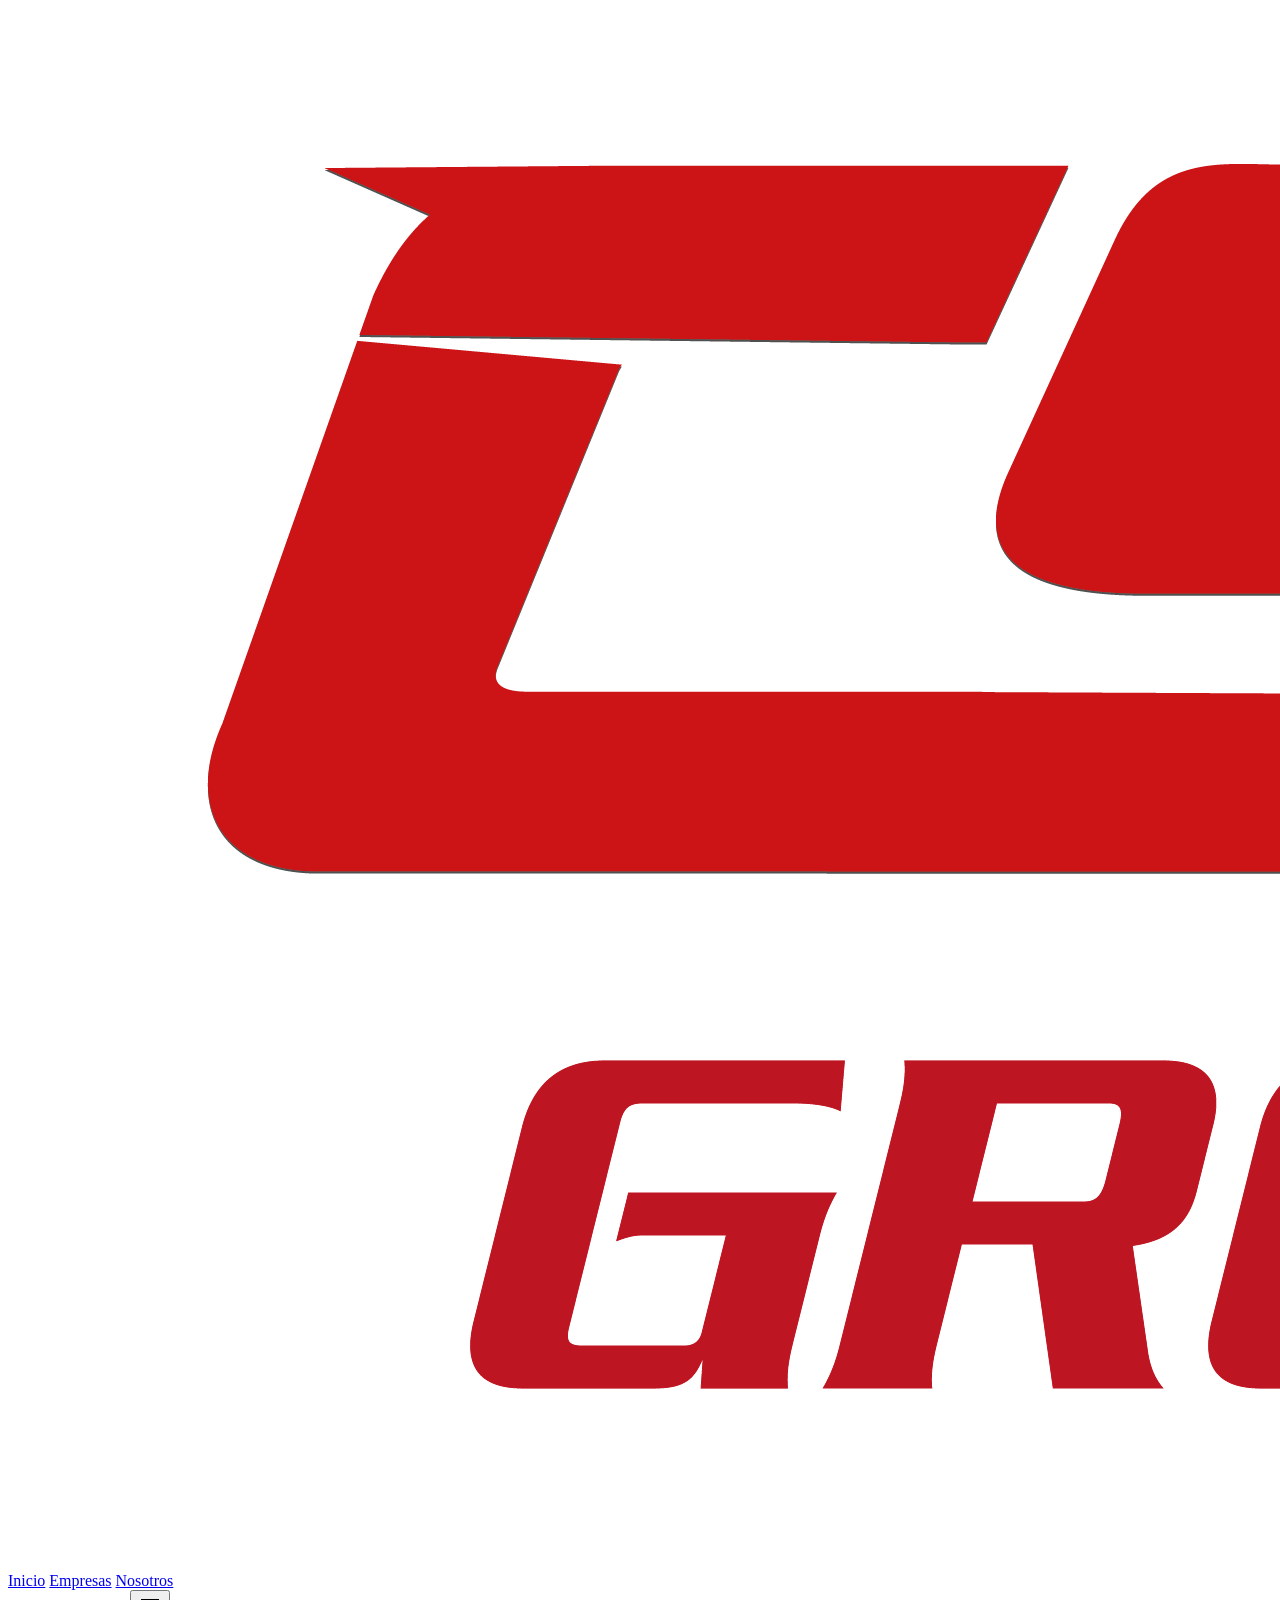
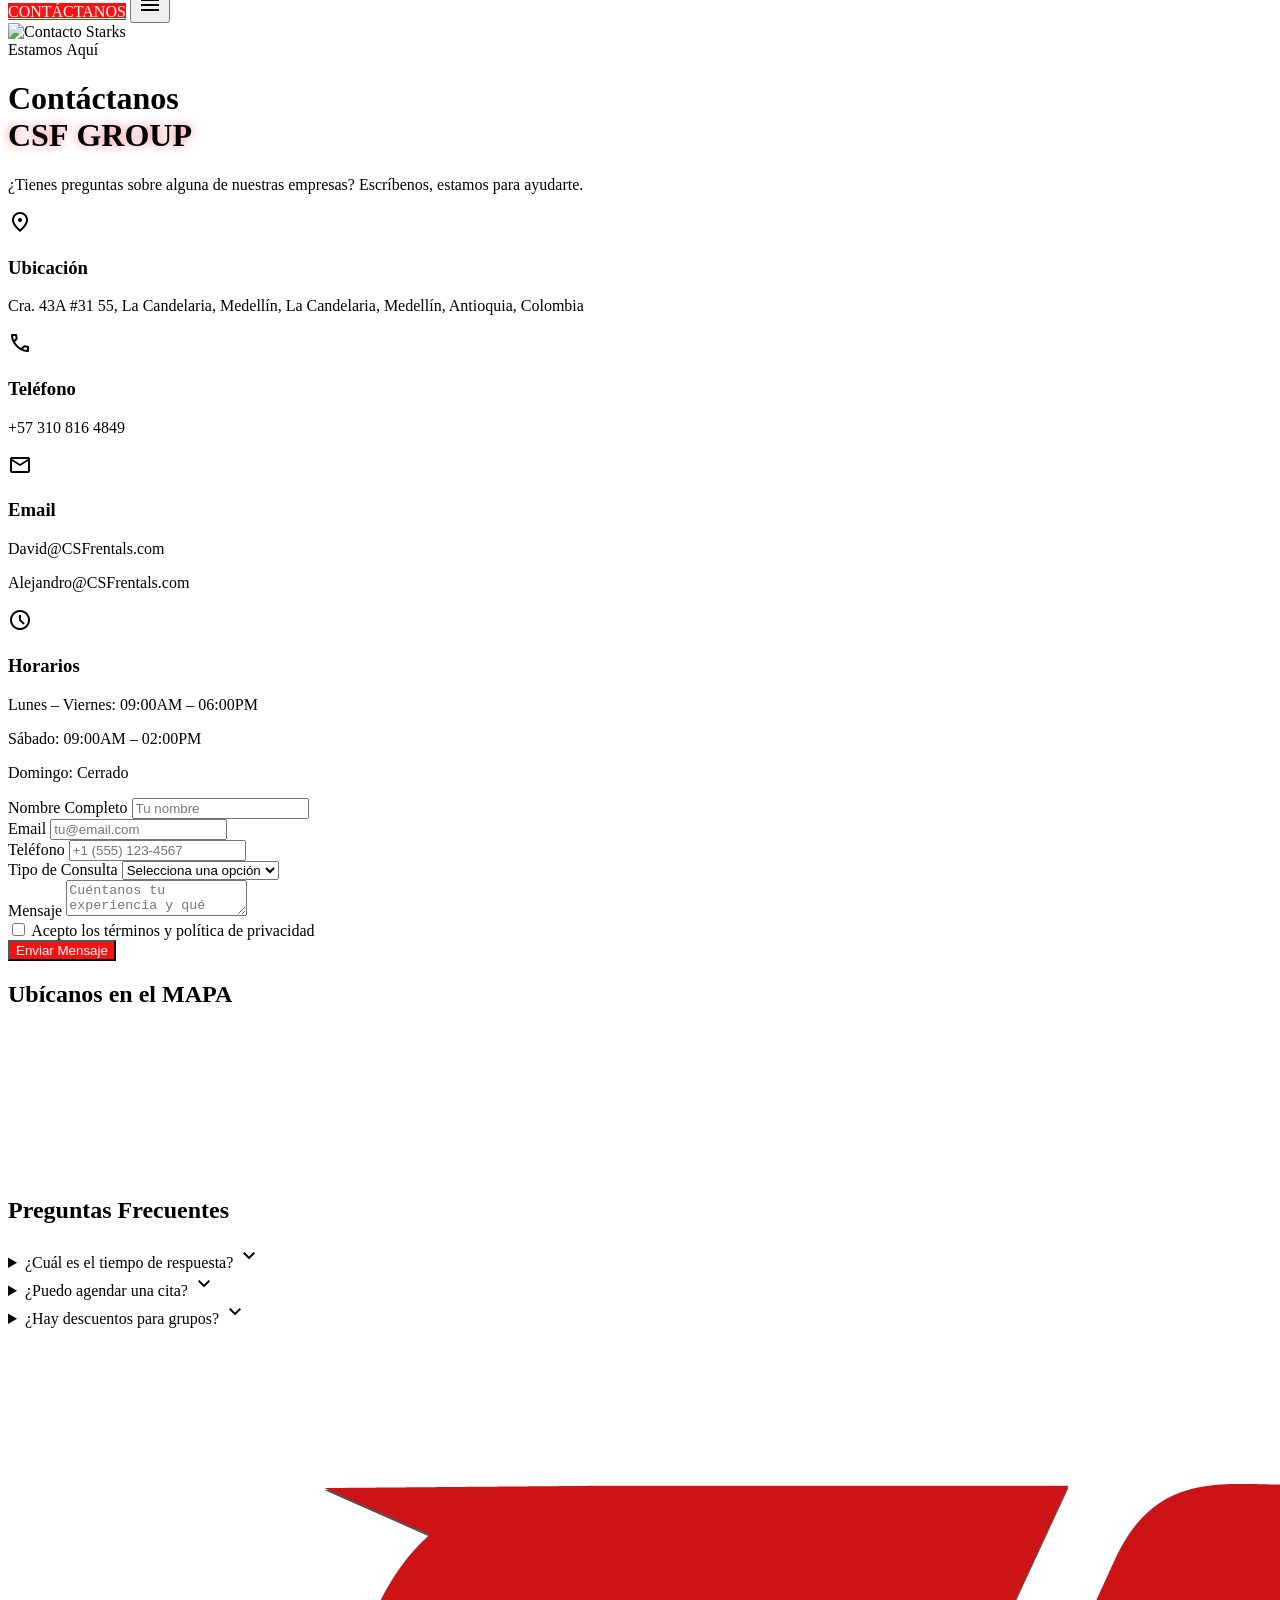
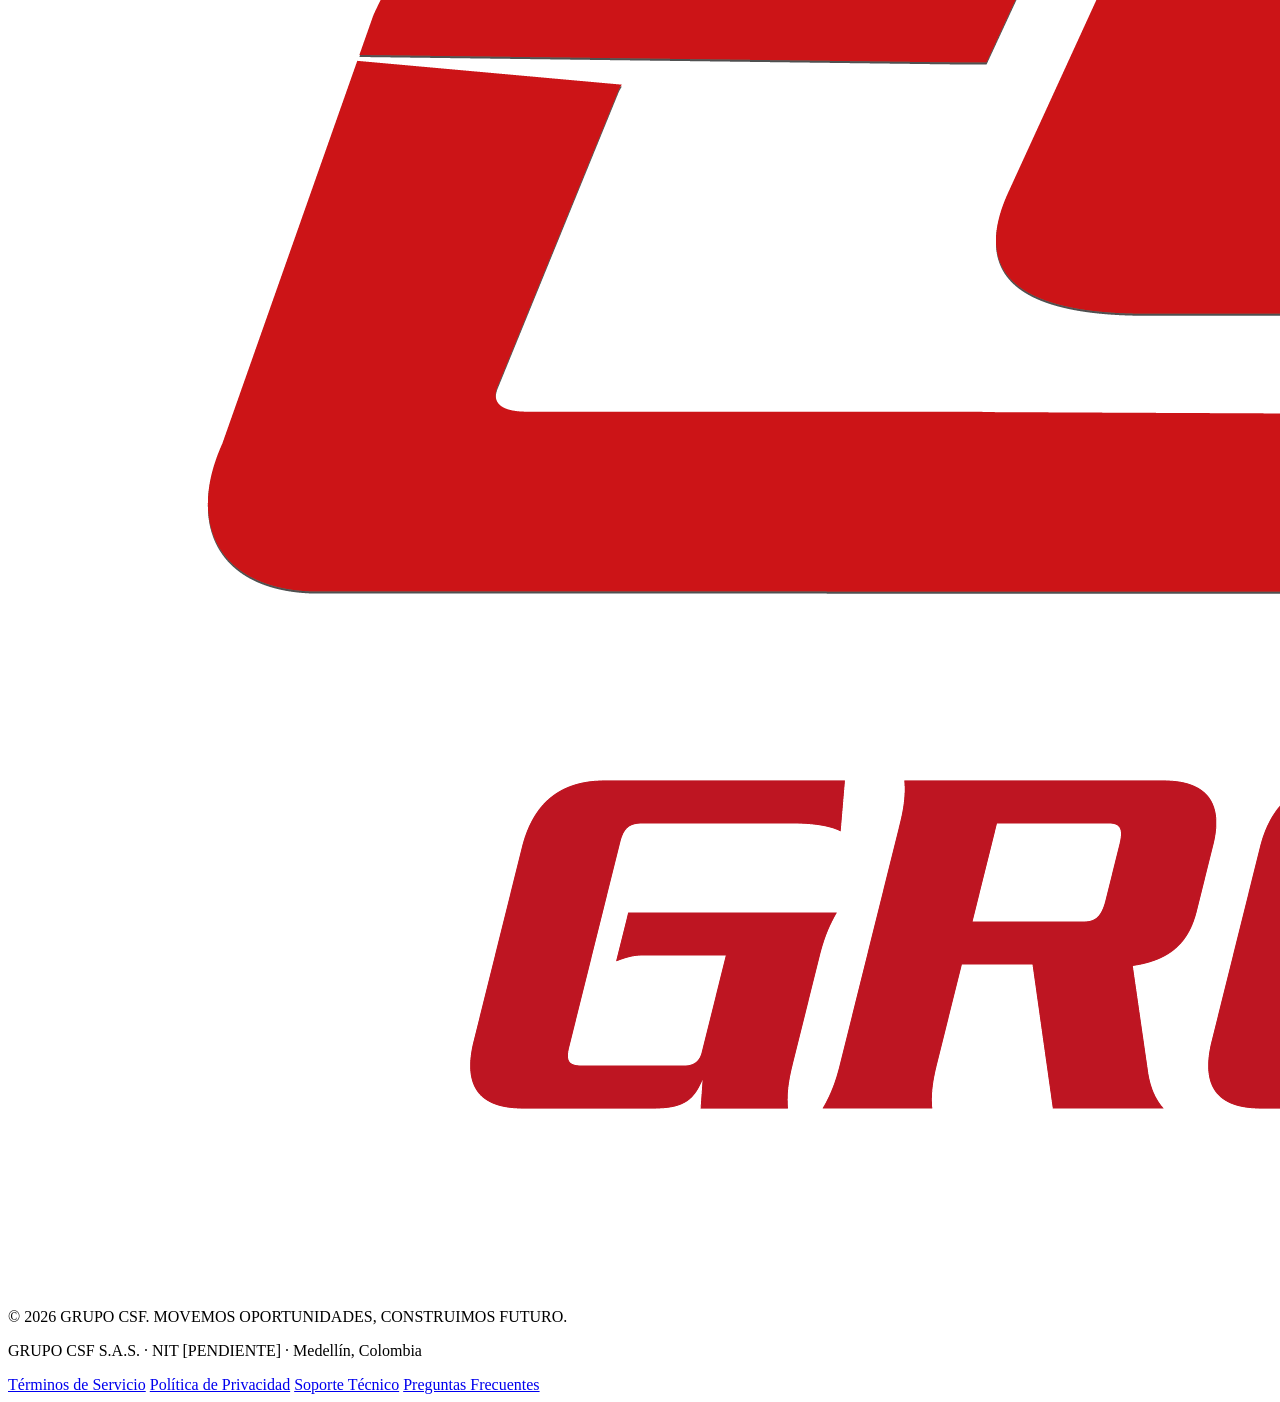
==== contacto.html @ f094c1c6 "Rename code.html to index.html for Vercel deployment Vercel requires index.html as the entry point; " ====
<!DOCTYPE html>

<html class="dark" lang="es"><head>
<meta charset="utf-8"/>
<meta content="width=device-width, initial-scale=1.0" name="viewport"/>
<title>Starks | Contacto - Renta de Motocicletas de Alto Rendimiento</title>
<script src="https://cdn.tailwindcss.com?plugins=forms,container-queries"></script>
<link href="https://fonts.googleapis.com" rel="preconnect"/>
<link crossorigin="" href="https://fonts.gstatic.com" rel="preconnect"/>
<link href="https://fonts.googleapis.com/css2?family=Hanken+Grotesk:wght@400;500;700&amp;family=JetBrains+Mono:wght@500&amp;family=Montserrat:ital,wght@0,700;0,800;0,900;1,900&amp;display=swap" rel="stylesheet"/>
<link href="https://fonts.googleapis.com/css2?family=Material+Symbols+Outlined:wght,FILL@100..700,0..1&amp;display=swap" rel="stylesheet"/>
<link href="https://fonts.googleapis.com/css2?family=Material+Symbols+Outlined:wght,FILL@100..700,0..1&amp;display=swap" rel="stylesheet"/>
<link href="./styles/global.css" rel="stylesheet"/>
<style>
        .material-symbols-outlined {
            font-variation-settings: 'FILL' 0, 'wght' 400, 'GRAD' 0, 'opsz' 24;
        }
        .text-glow {
            text-shadow: 0 0 10px rgba(246, 18, 18, 0.5);
        }
        .blur-text .blur-word {
            display: inline-block;
            filter: blur(10px);
            opacity: 0;
            transform: translateY(-40px);
            transition: filter 0.6s cubic-bezier(.22,.68,0,1), opacity 0.6s cubic-bezier(.22,.68,0,1), transform 0.6s cubic-bezier(.22,.68,0,1);
        }
        .blur-text--bottom .blur-word {
            transform: translateY(40px);
        }
        .blur-text.in-view .blur-word {
            filter: blur(0);
            opacity: 1;
            transform: translateY(0);
        }
    </style>
<script id="tailwind-config">
        tailwind.config = {
            darkMode: "class",
            theme: {
                extend: {
                    "colors": {
                        "error": "#ffb4ab",
                        "surface-container": "#201f1f",
                        "on-secondary-fixed": "#1b1b1e",
                        "surface-container-lowest": "#0e0e0e",
                        "tertiary-fixed-dim": "#50d7f3",
                        "secondary-fixed-dim": "#c8c6c9",
                        "surface": "#131313",
                        "secondary-container": "#47464a",
                        "on-error-container": "#ffdad6",
                        "surface-variant": "#353534",
                        "text-low-emphasis": "#EDEDED",
                        "primary-fixed-dim": "#F61212",
                        "surface-container-high": "#2a2a2a",
                        "inverse-surface": "#e5e2e1",
                        "background": "#131313",
                        "error-container": "#93000a",
                        "secondary-fixed": "#e4e1e5",
                        "surface-container-highest": "#353534",
                        "on-tertiary-fixed-variant": "#004e5b",
                        "on-primary-fixed": "#001f27",
                        "on-secondary": "#303033",
                        "on-secondary-container": "#b6b4b8",
                        "secondary": "#c8c6c9",
                        "surface-tint": "#F61212",
                        "primary-container": "#00b4d8",
                        "on-primary-container": "#00414f",
                        "on-surface-variant": "#bcc9ce",
                        "on-secondary-fixed-variant": "#47464a",
                        "on-tertiary": "#00363f",
                        "outline-variant": "#3d494d",
                        "surface-card": "#1C1C1C",
                        "text-high-emphasis": "#FFFFFF",
                        "on-primary": "#003642",
                        "primary-fixed": "#b3ebff",
                        "on-tertiary-fixed": "#001f26",
                        "on-background": "#e5e2e1",
                        "outline": "#869398",
                        "surface-container-low": "#1c1b1b",
                        "surface-bright": "#3a3939",
                        "tertiary": "#50d7f3",
                        "tertiary-container": "#12b5d0",
                        "on-surface": "#e5e2e1",
                        "inverse-primary": "#00677d",
                        "on-tertiary-container": "#00414d",
                        "on-error": "#690005",
                        "inverse-on-surface": "#313030",
                        "primary": "#F61212",
                        "on-primary-fixed-variant": "#004e5f",
                        "surface-dim": "#131313",
                        "tertiary-fixed": "#a8edff"
                    },
                    "borderRadius": {
                        "DEFAULT": "0.25rem",
                        "lg": "0.5rem",
                        "xl": "0.75rem",
                        "full": "9999px"
                    },
                    "spacing": {
                        "section-gap": "8rem",
                        "mobile-margin": "1.25rem",
                        "content-stack": "1rem",
                        "grid-margin": "4rem",
                        "grid-gutter": "1.5rem"
                    },
                    "fontFamily": {
                        "display-xl-mobile": ["Montserrat"],
                        "label-technical": ["JetBrains Mono"],
                        "display-xl": ["Montserrat"],
                        "headline-md": ["Montserrat"],
                        "headline-lg": ["Montserrat"],
                        "body-lg": ["Hanken Grotesk"],
                        "body-md": ["Hanken Grotesk"],
                        "cta-text": ["Montserrat"],
                        "headline-lg-mobile": ["Montserrat"]
                    },
                    "fontSize": {
                        "display-xl-mobile": ["48px", { "lineHeight": "52px", "letterSpacing": "-0.02em", "fontWeight": "900" }],
                        "label-technical": ["14px", { "lineHeight": "20px", "letterSpacing": "0.05em", "fontWeight": "500" }],
                        "display-xl": ["84px", { "lineHeight": "90px", "letterSpacing": "-0.04em", "fontWeight": "900" }],
                        "headline-md": ["32px", { "lineHeight": "40px", "fontWeight": "700" }],
                        "headline-lg": ["48px", { "lineHeight": "56px", "letterSpacing": "-0.02em", "fontWeight": "800" }],
                        "body-lg": ["18px", { "lineHeight": "28px", "fontWeight": "400" }],
                        "body-md": ["16px", { "lineHeight": "24px", "fontWeight": "400" }],
                        "cta-text": ["16px", { "lineHeight": "20px", "fontWeight": "700" }],
                        "headline-lg-mobile": ["32px", { "lineHeight": "38px", "fontWeight": "800" }]
                    }
                }
            }
        }
    </script>
</head>
<body class="bg-background text-on-surface font-body-md antialiased overflow-x-hidden selection:bg-primary selection:text-on-primary">
<script src="./components/header.js"></script>
<script defer="" src="./components/blur-text.js"></script>
<!-- TopNavBar -->
<nav class="bg-surface-container/80 backdrop-blur-xl dark:bg-surface-container/80 docked full-width top-0 sticky z-50 border-b border-white/10 flat no shadows flex justify-between items-center px-grid-margin w-full h-20 transition-all duration-300">
<div class="flex items-center gap-8">
<a class="flex items-center hover:scale-95 transition-transform duration-300" href="./index.html"><img alt="Grupo CSF" class="h-10 w-auto object-contain" src="./img/csfgrouplogo.png"/></a>
<div class="hidden md:flex gap-8 items-center ml-8">
<a class="text-on-surface-variant font-medium font-label-technical text-label-technical uppercase tracking-widest hover:text-primary transition-colors duration-300" href="./index.html#inicio">Inicio</a>
<a class="text-on-surface-variant font-medium font-label-technical text-label-technical uppercase tracking-widest hover:text-primary transition-colors duration-300" href="./index.html#flota">Flota</a>
<a class="text-on-surface-variant font-medium font-label-technical text-label-technical uppercase tracking-widest hover:text-primary transition-colors duration-300" href="./nosotros.html">Nosotros</a>
<a class="text-primary border-b-2 border-primary font-bold font-label-technical text-label-technical uppercase tracking-widest hover:text-primary transition-colors duration-300" href="#contacto">Contacto</a>
</div>
</div>
<div class="flex items-center gap-6">
<div class="hidden lg:flex gap-4">
<button class="text-on-surface-variant hover:text-primary transition-colors duration-300"><span class="material-symbols-outlined" data-icon="search">search</span></button>
<button class="text-on-surface-variant hover:text-primary transition-colors duration-300"><span class="material-symbols-outlined" data-icon="person">person</span></button>
</div>
<a class="hidden md:inline-flex bg-primary text-on-primary px-8 py-3 font-cta-text text-cta-text uppercase tracking-widest  transition-colors duration-300 hover:shadow-[0_0_15px_rgba(246,18,18,0.4)]" href="#contacto">RESERVAR AHORA</a>
<button class="md:hidden text-on-surface hover:text-primary"><span class="material-symbols-outlined">menu</span></button>
</div>
</nav>

<!-- Hero Section -->
<header class="relative min-h-[60vh] flex items-center justify-center overflow-hidden" id="contacto">
<div class="absolute inset-0 z-0">
<img alt="Contacto Starks" class="w-full h-full object-cover object-center opacity-50" src="https://lh3.googleusercontent.com/aida-public/[base64]"/>
<div class="absolute inset-0 bg-gradient-to-t from-background via-background/80 to-transparent"></div>
<div class="absolute inset-0 bg-gradient-to-r from-background via-transparent to-transparent"></div>
</div>
<div class="relative z-10 w-full max-w-7xl px-mobile-margin md:px-grid-margin text-center mt-20">
<div class="flex flex-col items-center w-fit mx-auto">
<span class="font-label-technical text-label-technical text-primary uppercase blur-text"><span class="blur-word">Estamos</span> <span class="blur-word">Aquí</span></span>
<span class="w-1/2 h-px bg-primary my-3"></span>
<h1 class="font-display-xl-mobile text-display-xl-mobile md:font-display-xl md:text-display-xl text-text-high-emphasis uppercase italic leading-none blur-text"><span class="blur-word">Contáctanos</span><br/><span class="text-primary text-glow"><span class="blur-word">CSF</span> <span class="blur-word">GROUP</span></span></h1>
</div>
<p class="font-body-lg text-body-lg text-text-low-emphasis max-w-2xl mt-8 mx-auto blur-text blur-text--bottom"><span class="blur-word">¿Tienes</span> <span class="blur-word">preguntas</span> <span class="blur-word">sobre</span> <span class="blur-word">alguna</span> <span class="blur-word">de</span> <span class="blur-word">nuestras</span> <span class="blur-word">empresas?</span> <span class="blur-word">Escríbenos,</span> <span class="blur-word">estamos</span> <span class="blur-word">para</span> <span class="blur-word">ayudarte.</span></p>
</div>
</header>

<!-- Contact Form Section -->
<section class="py-section-gap px-mobile-margin md:px-grid-margin max-w-7xl mx-auto">
<div class="grid grid-cols-1 md:grid-cols-3 gap-12">
<!-- Contact Info -->
<div class="md:col-span-1 space-y-8">
<div class="bg-surface-container p-8 border-l-4 border-primary">
<div class="flex items-center gap-4 mb-4">
<span class="material-symbols-outlined text-primary text-3xl">location_on</span>
<div>
<h3 class="font-headline-md text-headline-md text-text-high-emphasis">Ubicación</h3>
<p class="font-body-md text-body-md text-text-low-emphasis">Cra. 43A #31 55, La Candelaria, Medellín, La Candelaria, Medellín, Antioquia, Colombia</p>
</div>
</div>
</div>
<div class="bg-surface-container p-8 border-l-4 border-primary">
<div class="flex items-center gap-4 mb-4">
<span class="material-symbols-outlined text-primary text-3xl">phone</span>
<div>
<h3 class="font-headline-md text-headline-md text-text-high-emphasis">Teléfono</h3>
<p class="font-body-md text-body-md text-text-low-emphasis">+57 310 816 4849</p>
</div>
</div>
</div>
<div class="bg-surface-container p-8 border-l-4 border-primary">
<div class="flex items-center gap-4 mb-4">
<span class="material-symbols-outlined text-primary text-3xl">mail</span>
<div>
<h3 class="font-headline-md text-headline-md text-text-high-emphasis">Email</h3>
<p class="font-body-md text-body-md text-text-low-emphasis">David@CSFrentals.com</p>
<p class="font-body-md text-body-md text-text-low-emphasis">Alejandro@CSFrentals.com</p>
</div>
</div>
</div>
<div class="bg-surface-container p-8 border-l-4 border-primary">
<div class="flex items-center gap-4 mb-4">
<span class="material-symbols-outlined text-primary text-3xl">schedule</span>
<div>
<h3 class="font-headline-md text-headline-md text-text-high-emphasis">Horarios</h3>
<p class="font-body-md text-body-md text-text-low-emphasis">Lunes – Viernes: 09:00AM – 06:00PM</p>
<p class="font-body-md text-body-md text-text-low-emphasis">Sábado: 09:00AM – 02:00PM</p>
<p class="font-body-md text-body-md text-text-low-emphasis">Domingo: Cerrado</p>
</div>
</div>
</div>
</div>

<!-- Contact Form -->
<div class="md:col-span-2">
<form class="space-y-6 bg-surface-container p-8">
<div class="grid grid-cols-1 md:grid-cols-2 gap-6">
<div>
<label class="block font-body-md text-text-high-emphasis mb-2">Nombre Completo</label>
<input type="text" class="w-full bg-surface-container-low border border-outline-variant text-text-high-emphasis px-4 py-3 focus:outline-none focus:border-primary transition-colors" placeholder="Tu nombre"/>
</div>
<div>
<label class="block font-body-md text-text-high-emphasis mb-2">Email</label>
<input type="email" class="w-full bg-surface-container-low border border-outline-variant text-text-high-emphasis px-4 py-3 focus:outline-none focus:border-primary transition-colors" placeholder="tu@email.com"/>
</div>
</div>

<div class="grid grid-cols-1 md:grid-cols-2 gap-6">
<div>
<label class="block font-body-md text-text-high-emphasis mb-2">Teléfono</label>
<input type="tel" class="w-full bg-surface-container-low border border-outline-variant text-text-high-emphasis px-4 py-3 focus:outline-none focus:border-primary transition-colors" placeholder="+1 (555) 123-4567"/>
</div>
<div>
<label class="block font-body-md text-text-high-emphasis mb-2">Tipo de Consulta</label>
<select class="w-full bg-surface-container-low border border-outline-variant text-text-high-emphasis px-4 py-3 focus:outline-none focus:border-primary transition-colors">
<option value="">Selecciona una opción</option>
<option value="rental">Reservar una Moto</option>
<option value="info">Información General</option>
<option value="corporate">Eventos Corporativos</option>
<option value="other">Otro</option>
</select>
</div>
</div>

<div>
<label class="block font-body-md text-text-high-emphasis mb-2">Mensaje</label>
<textarea class="w-full bg-surface-container-low border border-outline-variant text-text-high-emphasis px-4 py-3 focus:outline-none focus:border-primary transition-colors h-32 resize-none" placeholder="Cuéntanos tu experiencia y qué necesitas..."></textarea>
</div>

<div class="flex items-center gap-3">
<input type="checkbox" id="terms" class="w-4 h-4 accent-primary"/>
<label for="terms" class="font-body-md text-text-low-emphasis">Acepto los términos y política de privacidad</label>
</div>

<button type="submit" class="w-full bg-primary text-on-primary px-10 py-5 font-cta-text text-cta-text uppercase tracking-widest  transition-all duration-300 hover:shadow-[0_0_20px_rgba(246,18,18,0.6)]">
Enviar Mensaje
</button>
</form>
</div>
</div>
</section>

<!-- Map Section -->
<section class="py-section-gap bg-surface-container-lowest px-mobile-margin md:px-grid-margin">
<div class="max-w-7xl mx-auto">
<h2 class="font-headline-lg-mobile md:font-headline-lg text-headline-lg-mobile md:text-headline-lg text-text-high-emphasis uppercase italic text-center mb-8">Ubícanos en el <span class="text-primary">MAPA</span></h2>
<div class="w-full h-96 bg-surface-container rounded-lg overflow-hidden border border-outline-variant">
<iframe
    src="https://www.google.com/maps/embed?pb=!1m18!1m12!1m3!1d234.89!2d-75.5702072!3d6.2317538!2m3!1f0!2f0!3f0!3m2!1i1024!2i768!4f13.1!3m3!1m2!1s0x8e4429e326bdf5d9%3A0xf6356aa8973fb61e!2sCSF%20Rentals%20S.A.S%20-%20Alquiler%20de%20motos%20en%20Medellin!5e0!3m2!1ses!2sco!4v1"
    width="100%"
    height="100%"
    style="border: none; filter: brightness(0.85) contrast(1.1) saturate(0.9); display: block;"
    allowfullscreen=""
    loading="lazy"
    referrerpolicy="no-referrer-when-downgrade">
</iframe>
</div>
</div>
</section>

<!-- FAQ Quick -->
<section class="py-section-gap px-mobile-margin md:px-grid-margin max-w-4xl mx-auto">
<h2 class="font-headline-lg-mobile md:font-headline-lg text-headline-lg-mobile md:text-headline-lg text-text-high-emphasis uppercase italic text-center mb-12">Preguntas <span class="text-primary">Frecuentes</span></h2>
<div class="space-y-4">
<details class="bg-surface-container p-6 group cursor-pointer border-l-2 border-transparent hover:border-primary transition-colors">
<summary class="font-cta-text text-cta-text text-text-high-emphasis flex justify-between items-center outline-none">
                ¿Cuál es el tiempo de respuesta?
                <span class="material-symbols-outlined text-primary group-open:rotate-180 transition-transform">expand_more</span>
</summary>
<p class="font-body-md text-body-md text-text-low-emphasis mt-4 pt-4 border-t border-white/10">Respondemos a todas las consultas dentro de 2 horas durante horario laboral.</p>
</details>
<details class="bg-surface-container p-6 group cursor-pointer border-l-2 border-transparent hover:border-primary transition-colors">
<summary class="font-cta-text text-cta-text text-text-high-emphasis flex justify-between items-center outline-none">
                ¿Puedo agendar una cita?
                <span class="material-symbols-outlined text-primary group-open:rotate-180 transition-transform">expand_more</span>
</summary>
<p class="font-body-md text-body-md text-text-low-emphasis mt-4 pt-4 border-t border-white/10">Sí, puedes agendar una cita directamente desde el formulario o llamándonos.</p>
</details>
<details class="bg-surface-container p-6 group cursor-pointer border-l-2 border-transparent hover:border-primary transition-colors">
<summary class="font-cta-text text-cta-text text-text-high-emphasis flex justify-between items-center outline-none">
                ¿Hay descuentos para grupos?
                <span class="material-symbols-outlined text-primary group-open:rotate-180 transition-transform">expand_more</span>
</summary>
<p class="font-body-md text-body-md text-text-low-emphasis mt-4 pt-4 border-t border-white/10">Sí, tenemos tarifas especiales para eventos corporativos y grupos de 5 o más personas.</p>
</details>
</div>
</section>

<!-- Footer -->
<footer class="bg-surface-container-lowest dark:bg-surface-container-lowest full-width bottom-0 bg-surface-container-high border-t border-white/5 flat no shadows flex flex-col md:flex-row justify-between items-center py-12 px-grid-margin gap-content-stack w-full mt-section-gap">
<div class="flex flex-col items-center md:items-start gap-4">
<img alt="Grupo CSF" class="h-20 w-auto object-contain" src="./img/csfgrouplogo.png"/>
<p class="font-label-technical text-label-technical text-on-surface-variant">© 2026 GRUPO CSF. MOVEMOS OPORTUNIDADES, CONSTRUIMOS FUTURO.</p>
<p class="font-label-technical text-label-technical text-on-surface-variant/70 text-xs">GRUPO CSF S.A.S. · NIT [PENDIENTE] · Medellín, Colombia</p>
</div>
<div class="flex flex-wrap justify-center gap-6">
<a class="font-label-technical text-label-technical text-on-surface-variant hover:text-tertiary transition-all duration-200" href="#">Términos de Servicio</a>
<a class="font-label-technical text-label-technical text-on-surface-variant hover:text-tertiary transition-all duration-200" href="#">Política de Privacidad</a>
<a class="font-label-technical text-label-technical text-on-surface-variant hover:text-tertiary transition-all duration-200" href="#">Soporte Técnico</a>
<a class="font-label-technical text-label-technical text-on-surface-variant hover:text-tertiary transition-all duration-200" href="#">Preguntas Frecuentes</a>
</div>
</footer>
</body></html>
---- styles/global.css ----
/* Global Button Styles */
button[class*="bg-primary"],
a[class*="bg-primary"],
input[type="submit"][class*="bg-primary"] {
  background-color: #F61212;
  color: #ffffff;
  transition: all 0.3s ease;
}

button[class*="bg-primary"]:hover,
a[class*="bg-primary"]:hover,
input[type="submit"][class*="bg-primary"]:hover {
  background-color: #b30d0d;
  color: #ffffff;
  box-shadow: 0 0 20px rgba(179, 13, 13, 0.6);
}

/* Star Border animation (adapted from React Bits, sharp corners per design system) */
.star-border-container {
  display: block;
  position: relative;
  overflow: hidden;
  padding: 2px 0;
}

.star-border-container .border-gradient-bottom {
  position: absolute;
  width: 300%;
  height: 50%;
  opacity: 0.7;
  bottom: -12px;
  right: -250%;
  border-radius: 50%;
  animation: star-movement-bottom linear infinite alternate;
  z-index: 0;
}

.star-border-container .border-gradient-top {
  position: absolute;
  opacity: 0.7;
  width: 300%;
  height: 50%;
  top: -12px;
  left: -250%;
  border-radius: 50%;
  animation: star-movement-top linear infinite alternate;
  z-index: 0;
}

.star-border-container .inner-content {
  position: relative;
  z-index: 1;
}

@keyframes star-movement-bottom {
  0% {
    transform: translate(0%, 0%);
    opacity: 1;
  }
  100% {
    transform: translate(-100%, 0%);
    opacity: 0;
  }
}

@keyframes star-movement-top {
  0% {
    transform: translate(0%, 0%);
    opacity: 1;
  }
  100% {
    transform: translate(100%, 0%);
    opacity: 0;
  }
}

/* Magic Bento (React Bits) adapted: cursor spotlight + border glow + particles */
[data-magic-bento] {
  position: relative;
  overflow: hidden;
  transition: box-shadow 0.3s ease;
  --glow-x: 50%;
  --glow-y: 50%;
  --glow-intensity: 0;
  --glow-radius: 300px;
  --glow-color: 246, 18, 18;
}

[data-magic-bento]::after {
  content: '';
  position: absolute;
  inset: 0;
  padding: 2px;
  background: radial-gradient(
    var(--glow-radius) circle at var(--glow-x) var(--glow-y),
    rgba(var(--glow-color), calc(var(--glow-intensity) * 0.9)) 0%,
    rgba(var(--glow-color), calc(var(--glow-intensity) * 0.4)) 30%,
    transparent 60%
  );
  -webkit-mask:
    linear-gradient(#fff 0 0) content-box,
    linear-gradient(#fff 0 0);
  -webkit-mask-composite: xor;
  mask:
    linear-gradient(#fff 0 0) content-box,
    linear-gradient(#fff 0 0);
  mask-composite: exclude;
  pointer-events: none;
  z-index: 2;
}

.bento-global-spotlight {
  position: fixed;
  width: 800px;
  height: 800px;
  border-radius: 50%;
  pointer-events: none;
  z-index: 150;
  opacity: 0;
  transform: translate(-50%, -50%);
  mix-blend-mode: screen;
}

@media (max-width: 768px) {
  [data-magic-bento]::after,
  .bento-global-spotlight {
    display: none;
  }
}

/* Form Elements */
input:focus,
textarea:focus,
select:focus {
  border-color: #F61212;
}

/* Logo Loop (adapted from React Bits, vanilla JS/CSS) */
.logoloop {
  position: relative;
  width: 100%;
  overflow: hidden;
  --logoloop-gap: 64px;
  --logoloop-logoHeight: 64px;
  mask-image: linear-gradient(to right, transparent 0%, black 10%, black 90%, transparent 100%);
  -webkit-mask-image: linear-gradient(to right, transparent 0%, black 10%, black 90%, transparent 100%);
}

.logoloop__track {
  display: flex;
  width: max-content;
  will-change: transform;
  user-select: none;
}

.logoloop__list {
  display: flex;
  align-items: center;
  list-style: none;
  margin: 0;
  padding: 0;
}

.logoloop__item {
  flex: 0 0 auto;
  margin-right: var(--logoloop-gap);
  display: flex;
  align-items: center;
}

.logoloop__item img {
  height: var(--logoloop-logoHeight);
  width: auto;
  display: block;
  object-fit: contain;
  opacity: 0.6;
  pointer-events: none;
  -webkit-user-drag: none;
  transition: opacity 0.3s ease, transform 0.3s cubic-bezier(0.4, 0, 0.2, 1);
}

.logoloop__item:hover img {
  opacity: 1;
  transform: scale(1.12);
}

@media (prefers-reduced-motion: reduce) {
  .logoloop__track {
    transform: none !important;
  }
}

/* Checkbox and Radio Accent */
input[type="checkbox"]:checked,
input[type="radio"]:checked {
  accent-color: #F61212;
}
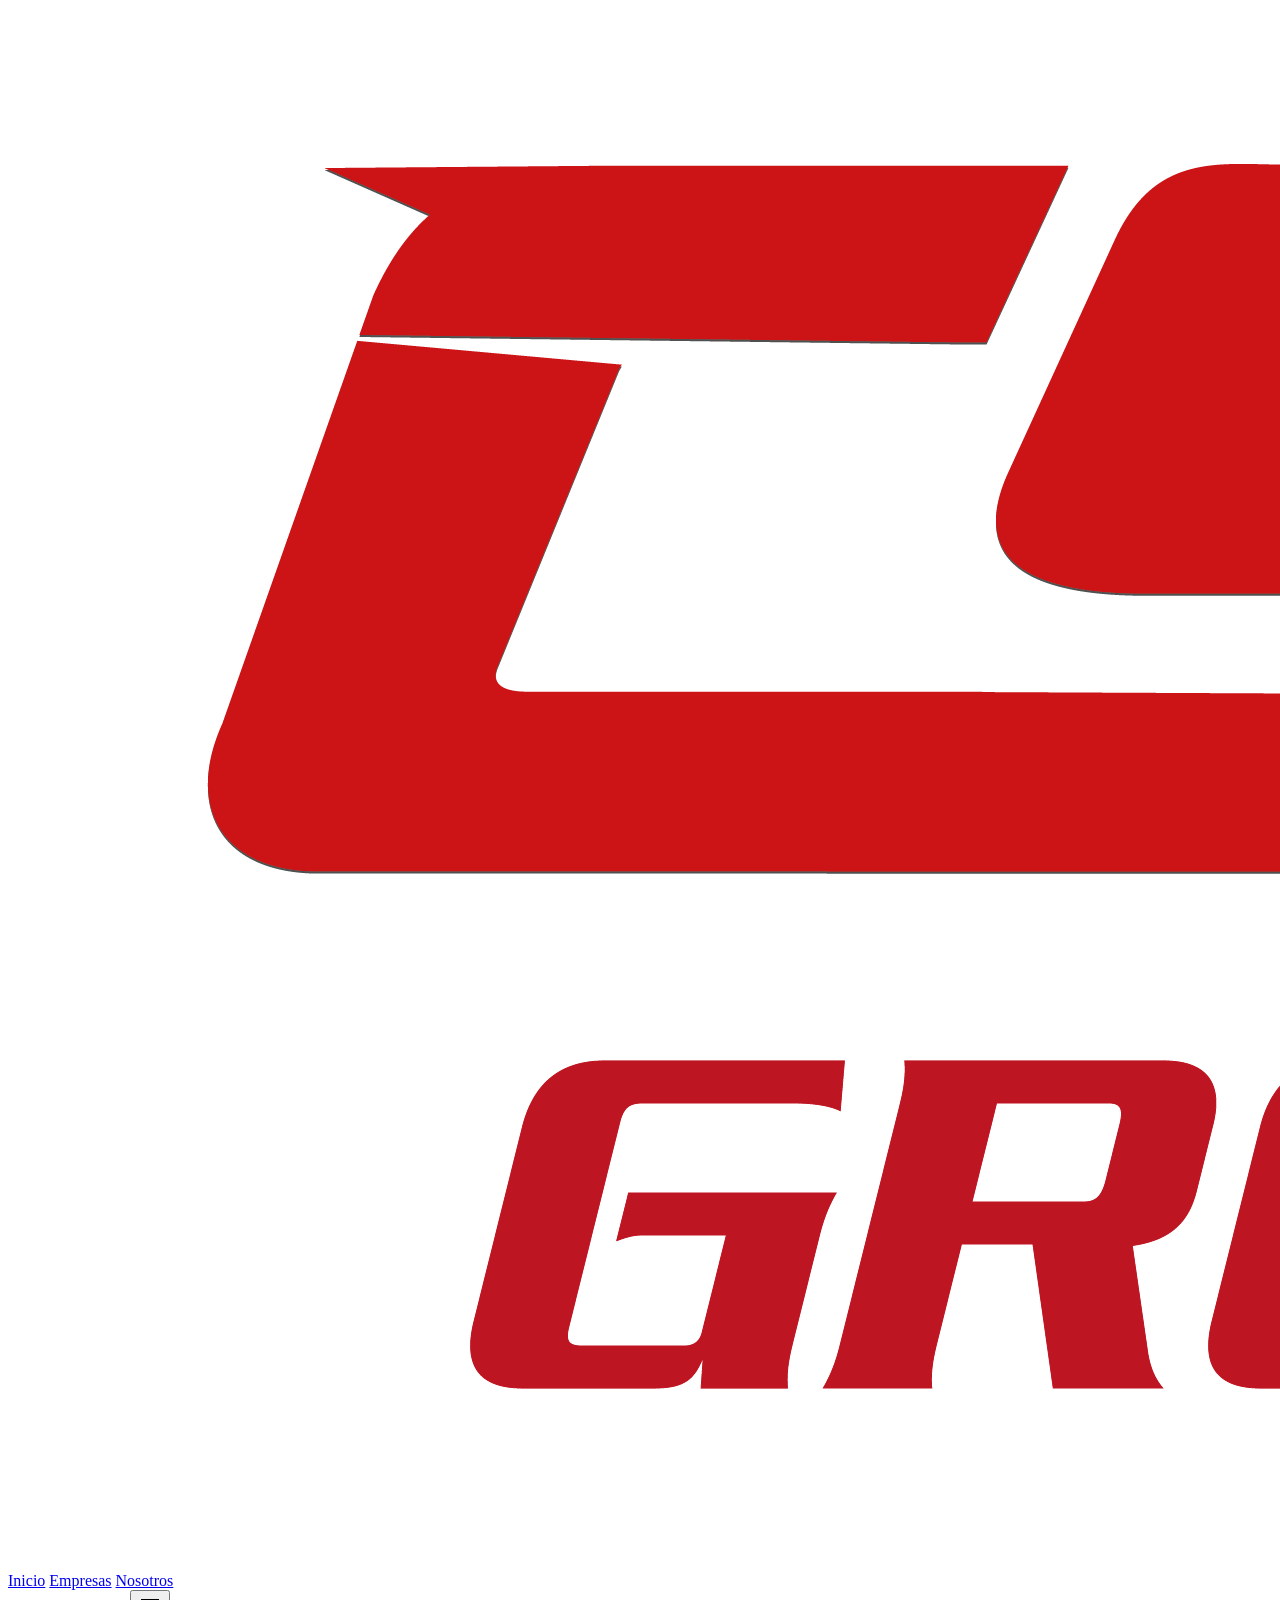
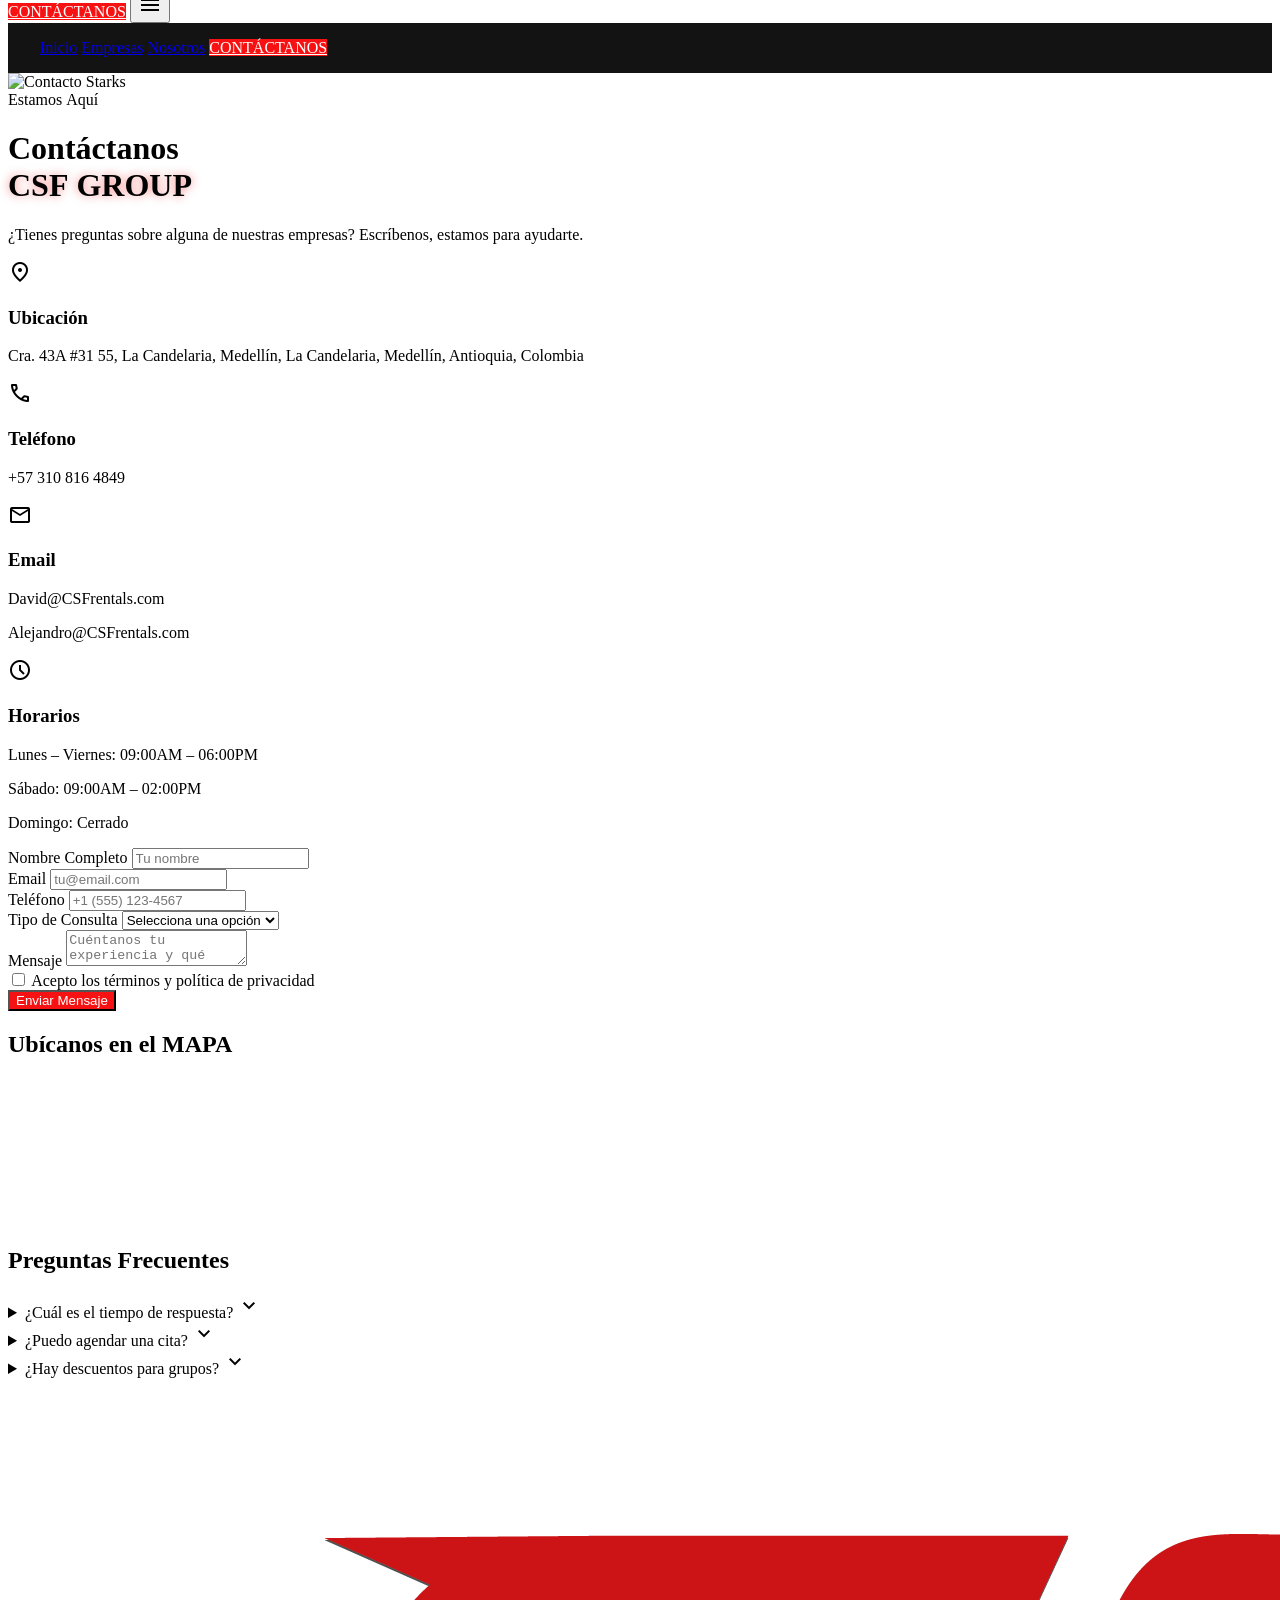
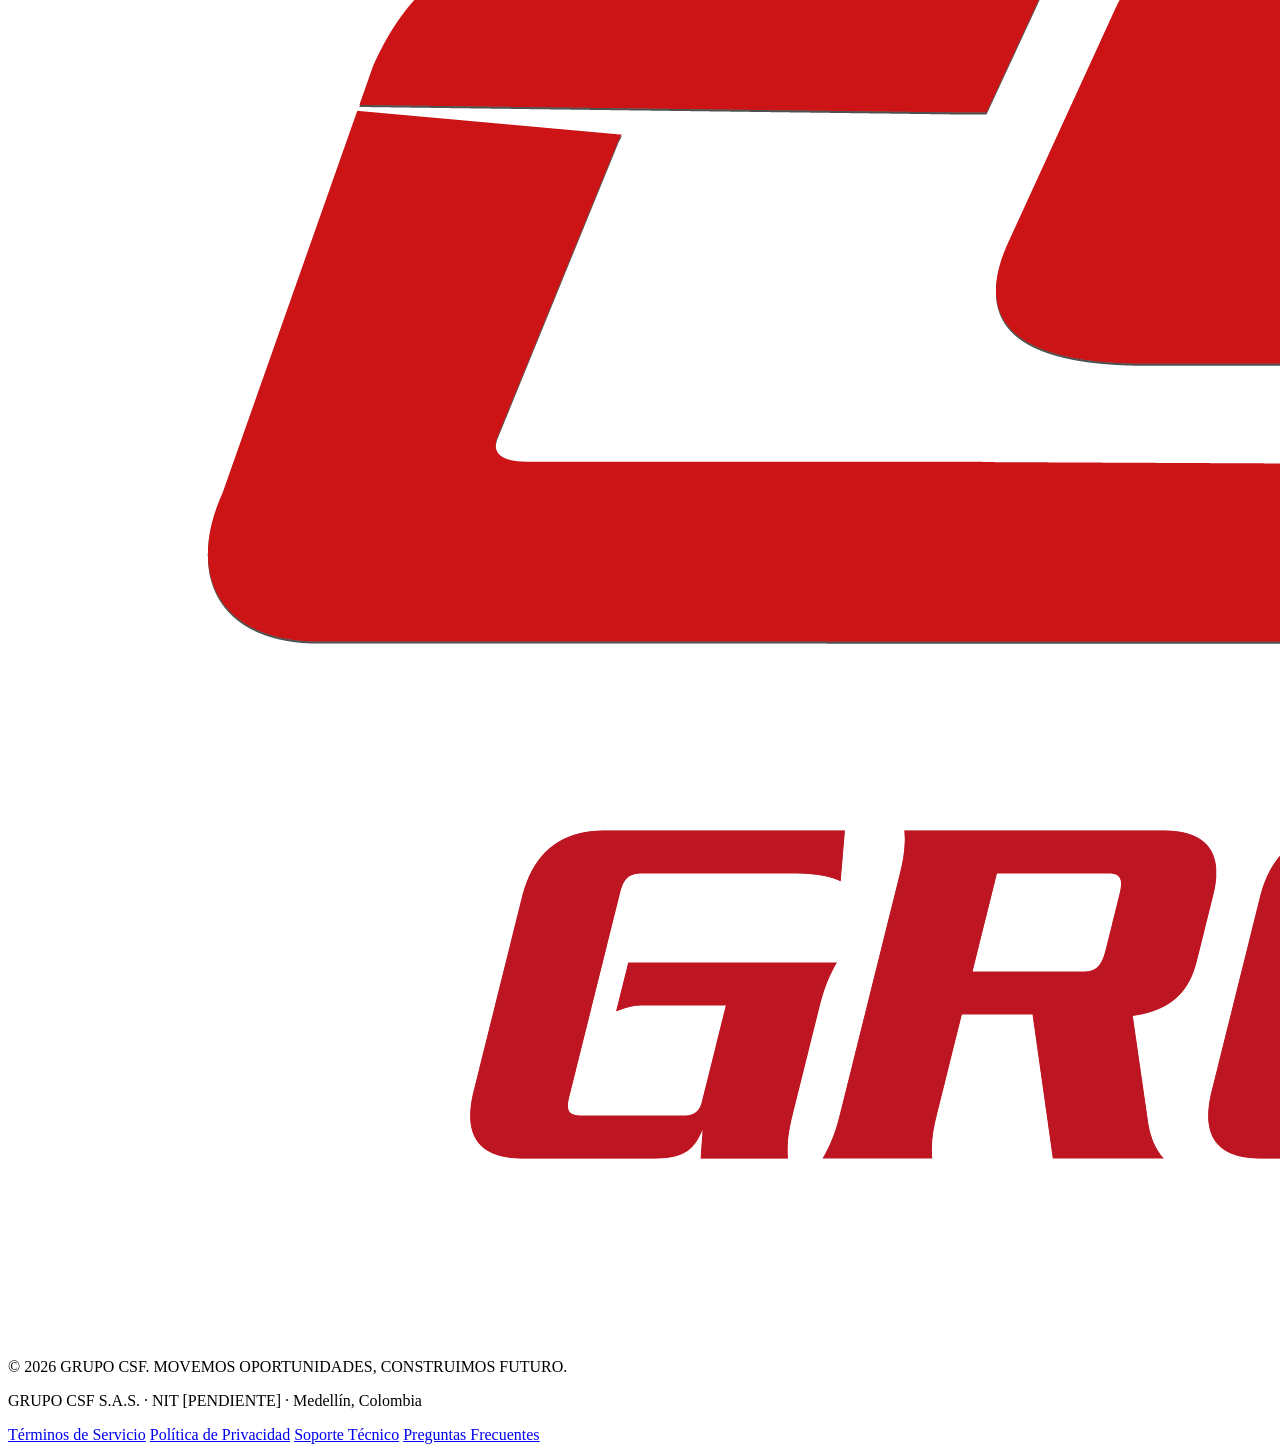
==== commit 069d1a5e: "fix mobile menu toggle" ====
--- a/contacto.html
+++ b/contacto.html
@@ -156,60 +156,60 @@
 </nav>
 
 <!-- Hero Section -->
-<header class="relative min-h-[60vh] flex items-center justify-center overflow-hidden" id="contacto">
+<header class="relative min-h-[48vh] md:min-h-[60vh] flex items-center justify-center overflow-hidden" id="contacto">
 <div class="absolute inset-0 z-0">
 <img alt="Contacto Starks" class="w-full h-full object-cover object-center opacity-50" src="https://lh3.googleusercontent.com/aida-public/[base64]"/>
 <div class="absolute inset-0 bg-gradient-to-t from-background via-background/80 to-transparent"></div>
 <div class="absolute inset-0 bg-gradient-to-r from-background via-transparent to-transparent"></div>
 </div>
 <div class="relative z-10 w-full max-w-7xl px-mobile-margin md:px-grid-margin text-center mt-20">
-<div class="flex flex-col items-center w-fit mx-auto">
+<div class="flex flex-col items-center w-full md:w-fit mx-auto">
 <span class="font-label-technical text-label-technical text-primary uppercase blur-text"><span class="blur-word">Estamos</span> <span class="blur-word">Aquí</span></span>
 <span class="w-1/2 h-px bg-primary my-3"></span>
-<h1 class="font-display-xl-mobile text-display-xl-mobile md:font-display-xl md:text-display-xl text-text-high-emphasis uppercase italic leading-none blur-text"><span class="blur-word">Contáctanos</span><br/><span class="text-primary text-glow"><span class="blur-word">CSF</span> <span class="blur-word">GROUP</span></span></h1>
-</div>
-<p class="font-body-lg text-body-lg text-text-low-emphasis max-w-2xl mt-8 mx-auto blur-text blur-text--bottom"><span class="blur-word">¿Tienes</span> <span class="blur-word">preguntas</span> <span class="blur-word">sobre</span> <span class="blur-word">alguna</span> <span class="blur-word">de</span> <span class="blur-word">nuestras</span> <span class="blur-word">empresas?</span> <span class="blur-word">Escríbenos,</span> <span class="blur-word">estamos</span> <span class="blur-word">para</span> <span class="blur-word">ayudarte.</span></p>
+<h1 class="font-display-xl-mobile md:font-display-xl text-[32px] md:text-display-xl font-black tracking-tight md:tracking-normal text-text-high-emphasis uppercase italic leading-tight md:leading-none blur-text"><span class="blur-word">Contáctanos</span><br/><span class="text-primary text-glow"><span class="blur-word">CSF</span> <span class="blur-word">GROUP</span></span></h1>
+</div>
+<p class="font-body-lg text-body-md md:text-body-lg text-text-low-emphasis max-w-2xl mt-8 mx-auto blur-text blur-text--bottom"><span class="blur-word">¿Tienes</span> <span class="blur-word">preguntas</span> <span class="blur-word">sobre</span> <span class="blur-word">alguna</span> <span class="blur-word">de</span> <span class="blur-word">nuestras</span> <span class="blur-word">empresas?</span> <span class="blur-word">Escríbenos,</span> <span class="blur-word">estamos</span> <span class="blur-word">para</span> <span class="blur-word">ayudarte.</span></p>
 </div>
 </header>
 
 <!-- Contact Form Section -->
-<section class="py-section-gap px-mobile-margin md:px-grid-margin max-w-7xl mx-auto">
-<div class="grid grid-cols-1 md:grid-cols-3 gap-12">
+<section class="py-14 md:py-section-gap px-mobile-margin md:px-grid-margin max-w-7xl mx-auto">
+<div class="grid grid-cols-1 lg:grid-cols-3 gap-6 md:gap-12">
 <!-- Contact Info -->
-<div class="md:col-span-1 space-y-8">
-<div class="bg-surface-container p-8 border-l-4 border-primary">
+<div class="lg:col-span-1 space-y-6 md:space-y-8">
+<div class="bg-surface-container p-6 md:p-8 border-l-4 border-primary">
 <div class="flex items-center gap-4 mb-4">
 <span class="material-symbols-outlined text-primary text-3xl">location_on</span>
-<div>
-<h3 class="font-headline-md text-headline-md text-text-high-emphasis">Ubicación</h3>
+<div class="min-w-0">
+<h3 class="font-headline-md text-[26px] md:text-headline-md text-text-high-emphasis break-words">Ubicación</h3>
 <p class="font-body-md text-body-md text-text-low-emphasis">Cra. 43A #31 55, La Candelaria, Medellín, La Candelaria, Medellín, Antioquia, Colombia</p>
 </div>
 </div>
 </div>
-<div class="bg-surface-container p-8 border-l-4 border-primary">
+<div class="bg-surface-container p-6 md:p-8 border-l-4 border-primary">
 <div class="flex items-center gap-4 mb-4">
 <span class="material-symbols-outlined text-primary text-3xl">phone</span>
-<div>
-<h3 class="font-headline-md text-headline-md text-text-high-emphasis">Teléfono</h3>
+<div class="min-w-0">
+<h3 class="font-headline-md text-[26px] md:text-headline-md text-text-high-emphasis break-words">Teléfono</h3>
 <p class="font-body-md text-body-md text-text-low-emphasis">+57 310 816 4849</p>
 </div>
 </div>
 </div>
-<div class="bg-surface-container p-8 border-l-4 border-primary">
+<div class="bg-surface-container p-6 md:p-8 border-l-4 border-primary">
 <div class="flex items-center gap-4 mb-4">
 <span class="material-symbols-outlined text-primary text-3xl">mail</span>
-<div>
-<h3 class="font-headline-md text-headline-md text-text-high-emphasis">Email</h3>
-<p class="font-body-md text-body-md text-text-low-emphasis">David@CSFrentals.com</p>
-<p class="font-body-md text-body-md text-text-low-emphasis">Alejandro@CSFrentals.com</p>
-</div>
-</div>
-</div>
-<div class="bg-surface-container p-8 border-l-4 border-primary">
+<div class="min-w-0">
+<h3 class="font-headline-md text-[26px] md:text-headline-md text-text-high-emphasis break-words">Email</h3>
+<p class="font-body-md text-body-md text-text-low-emphasis break-words">David@CSFrentals.com</p>
+<p class="font-body-md text-body-md text-text-low-emphasis break-words">Alejandro@CSFrentals.com</p>
+</div>
+</div>
+</div>
+<div class="bg-surface-container p-6 md:p-8 border-l-4 border-primary">
 <div class="flex items-center gap-4 mb-4">
 <span class="material-symbols-outlined text-primary text-3xl">schedule</span>
-<div>
-<h3 class="font-headline-md text-headline-md text-text-high-emphasis">Horarios</h3>
+<div class="min-w-0">
+<h3 class="font-headline-md text-[26px] md:text-headline-md text-text-high-emphasis break-words">Horarios</h3>
 <p class="font-body-md text-body-md text-text-low-emphasis">Lunes – Viernes: 09:00AM – 06:00PM</p>
 <p class="font-body-md text-body-md text-text-low-emphasis">Sábado: 09:00AM – 02:00PM</p>
 <p class="font-body-md text-body-md text-text-low-emphasis">Domingo: Cerrado</p>
@@ -219,7 +219,7 @@
 </div>
 
 <!-- Contact Form -->
-<div class="md:col-span-2">
+<div class="lg:col-span-2">
 <form class="space-y-6 bg-surface-container p-8">
 <div class="grid grid-cols-1 md:grid-cols-2 gap-6">
 <div>
@@ -286,7 +286,7 @@
 </section>
 
 <!-- FAQ Quick -->
-<section class="py-section-gap px-mobile-margin md:px-grid-margin max-w-4xl mx-auto">
+<section class="py-14 md:py-section-gap px-mobile-margin md:px-grid-margin max-w-4xl mx-auto">
 <h2 class="font-headline-lg-mobile md:font-headline-lg text-headline-lg-mobile md:text-headline-lg text-text-high-emphasis uppercase italic text-center mb-12">Preguntas <span class="text-primary">Frecuentes</span></h2>
 <div class="space-y-4">
 <details class="bg-surface-container p-6 group cursor-pointer border-l-2 border-transparent hover:border-primary transition-colors">
@@ -314,7 +314,7 @@
 </section>
 
 <!-- Footer -->
-<footer class="bg-surface-container-lowest dark:bg-surface-container-lowest full-width bottom-0 bg-surface-container-high border-t border-white/5 flat no shadows flex flex-col md:flex-row justify-between items-center py-12 px-grid-margin gap-content-stack w-full mt-section-gap">
+<footer class="bg-surface-container-lowest dark:bg-surface-container-lowest full-width bottom-0 bg-surface-container-high border-t border-white/5 flat no shadows flex flex-col md:flex-row justify-between items-center py-12 px-grid-margin gap-content-stack w-full mt-8 md:mt-section-gap">
 <div class="flex flex-col items-center md:items-start gap-4">
 <img alt="Grupo CSF" class="h-20 w-auto object-contain" src="./img/csfgrouplogo.png"/>
 <p class="font-label-technical text-label-technical text-on-surface-variant">© 2026 GRUPO CSF. MOVEMOS OPORTUNIDADES, CONSTRUIMOS FUTURO.</p>
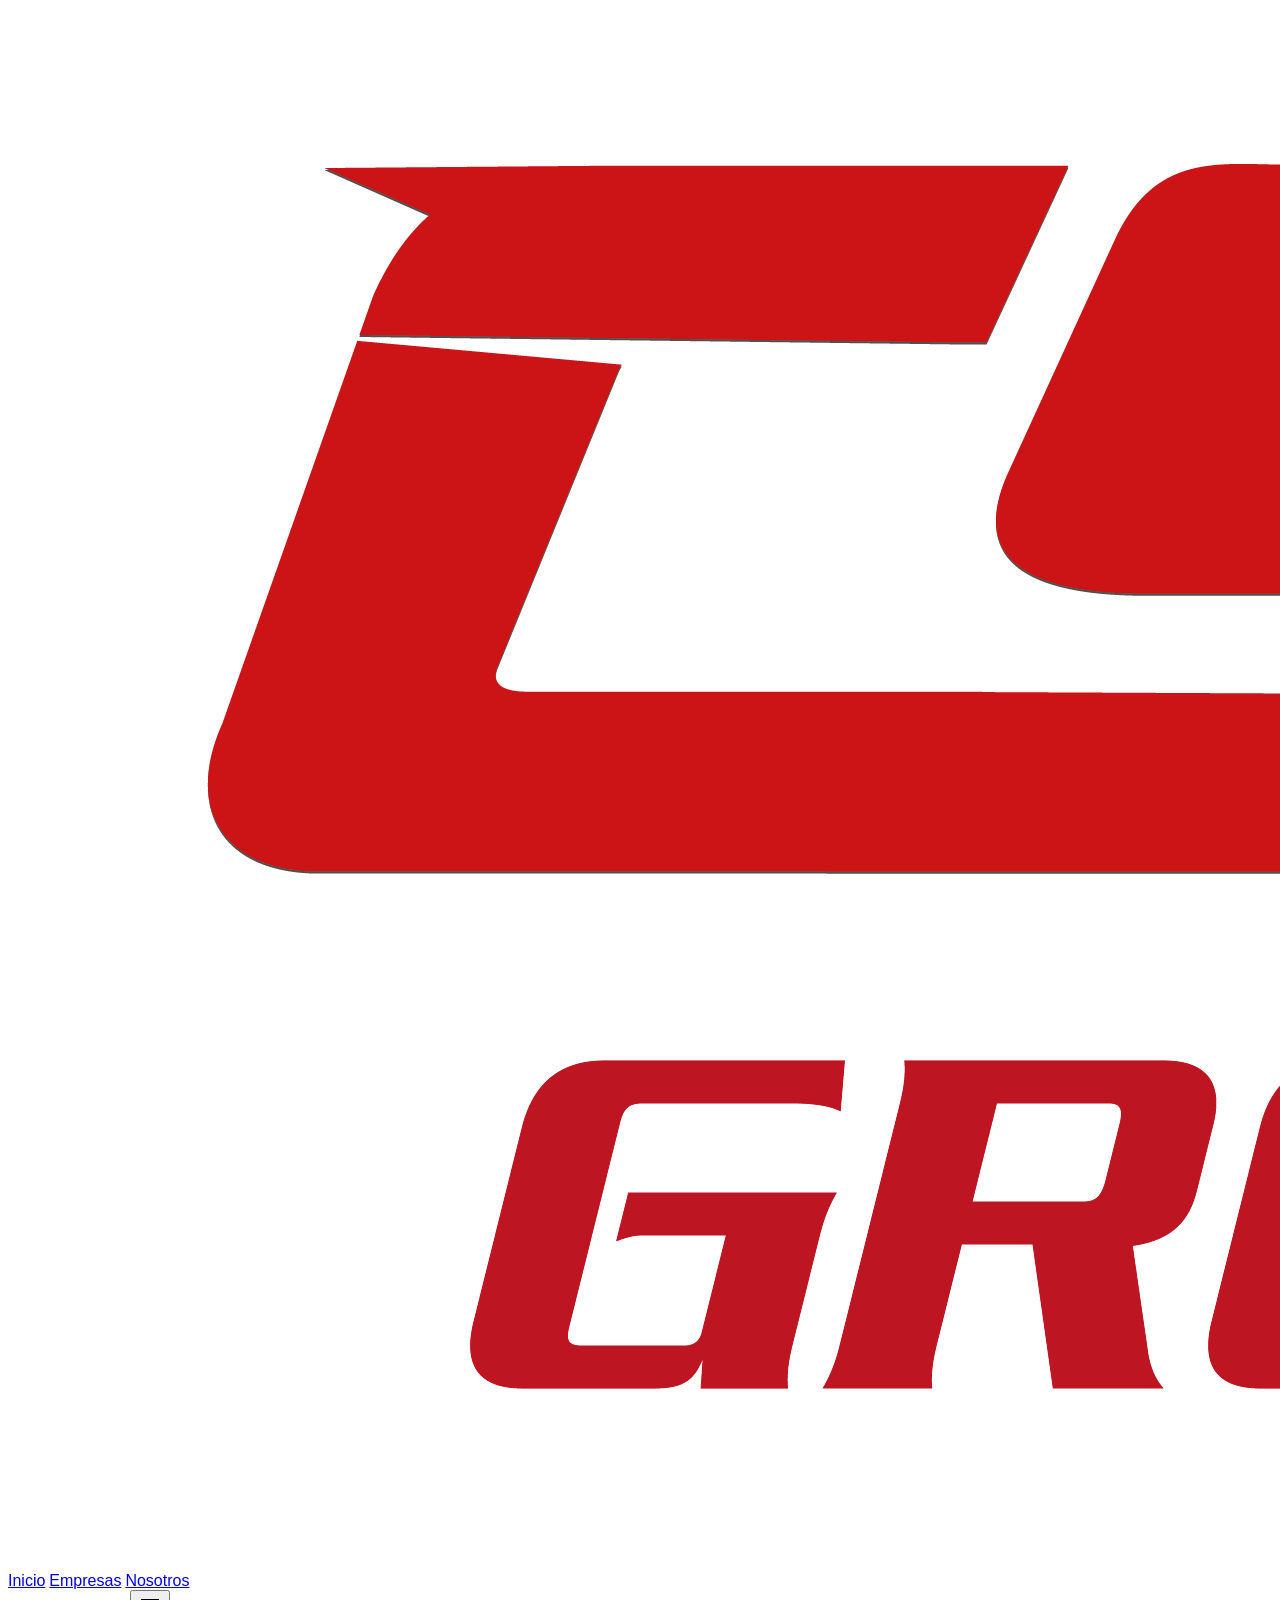
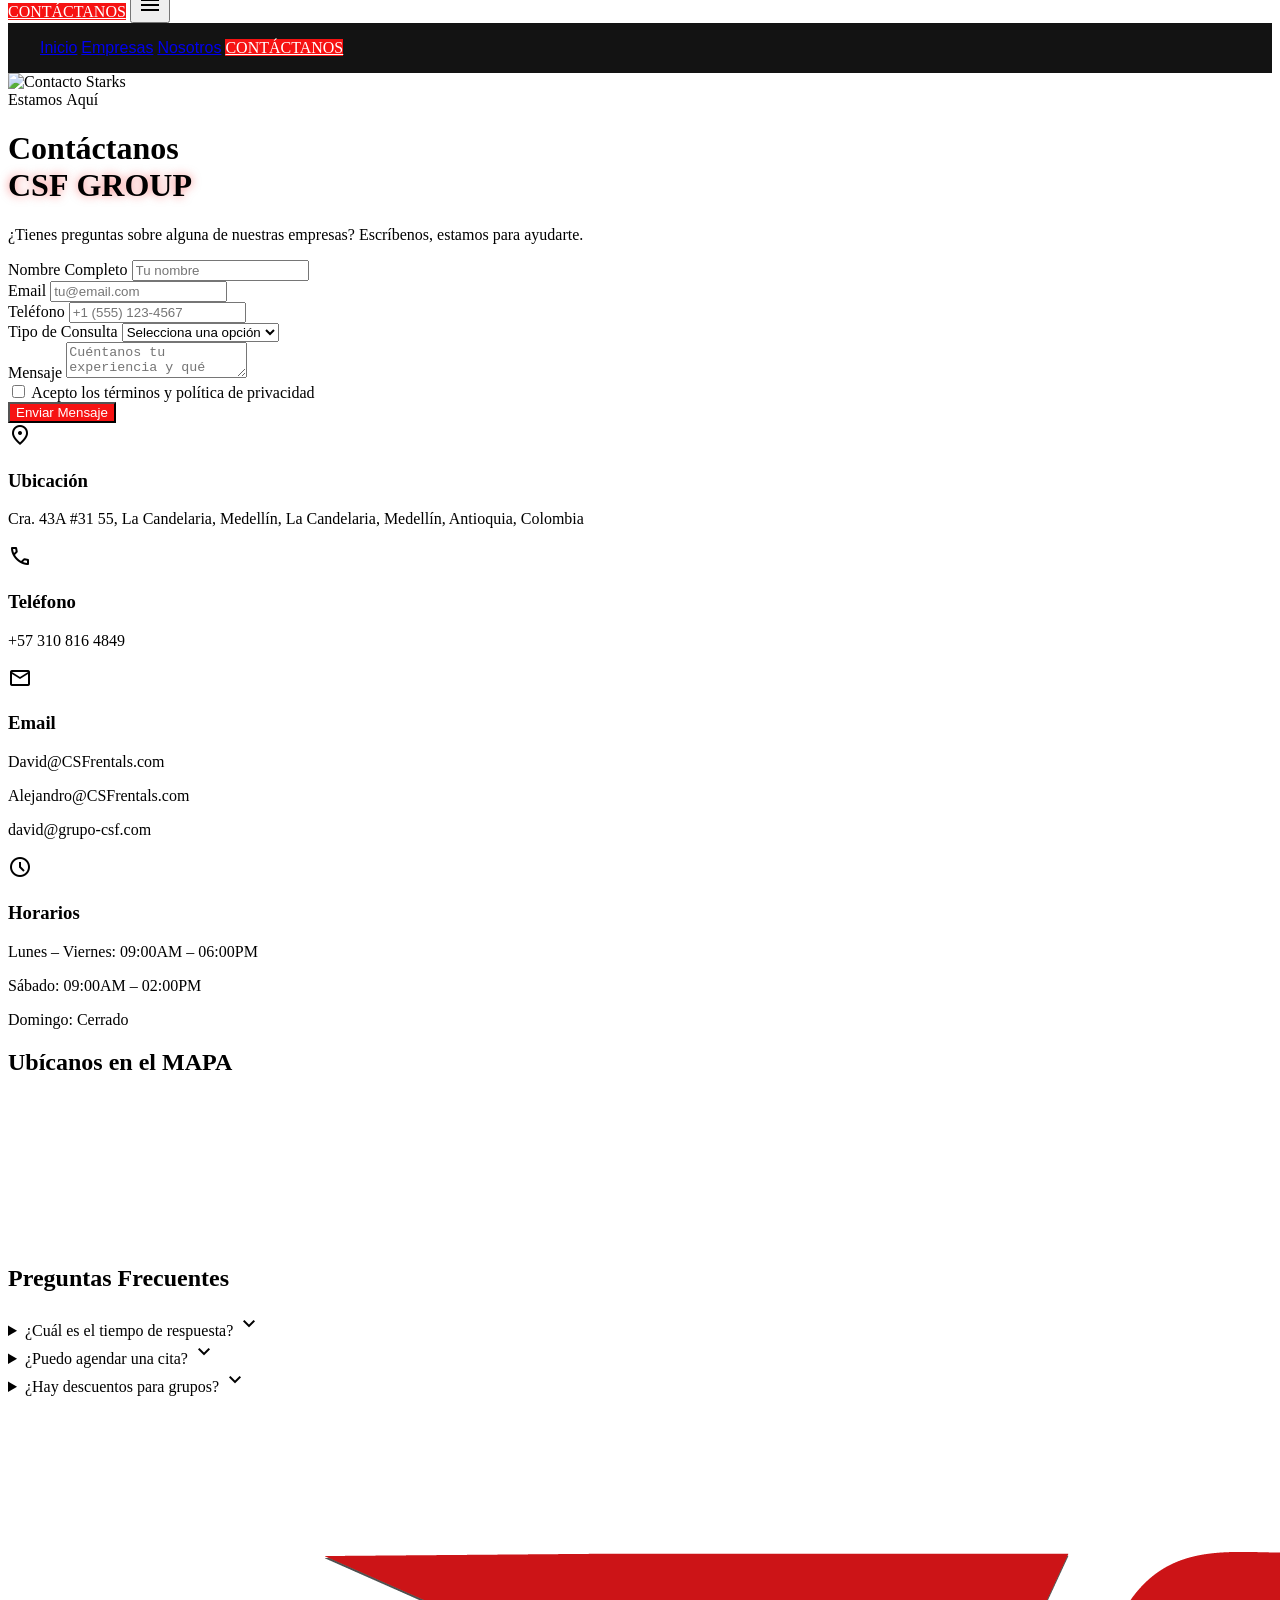
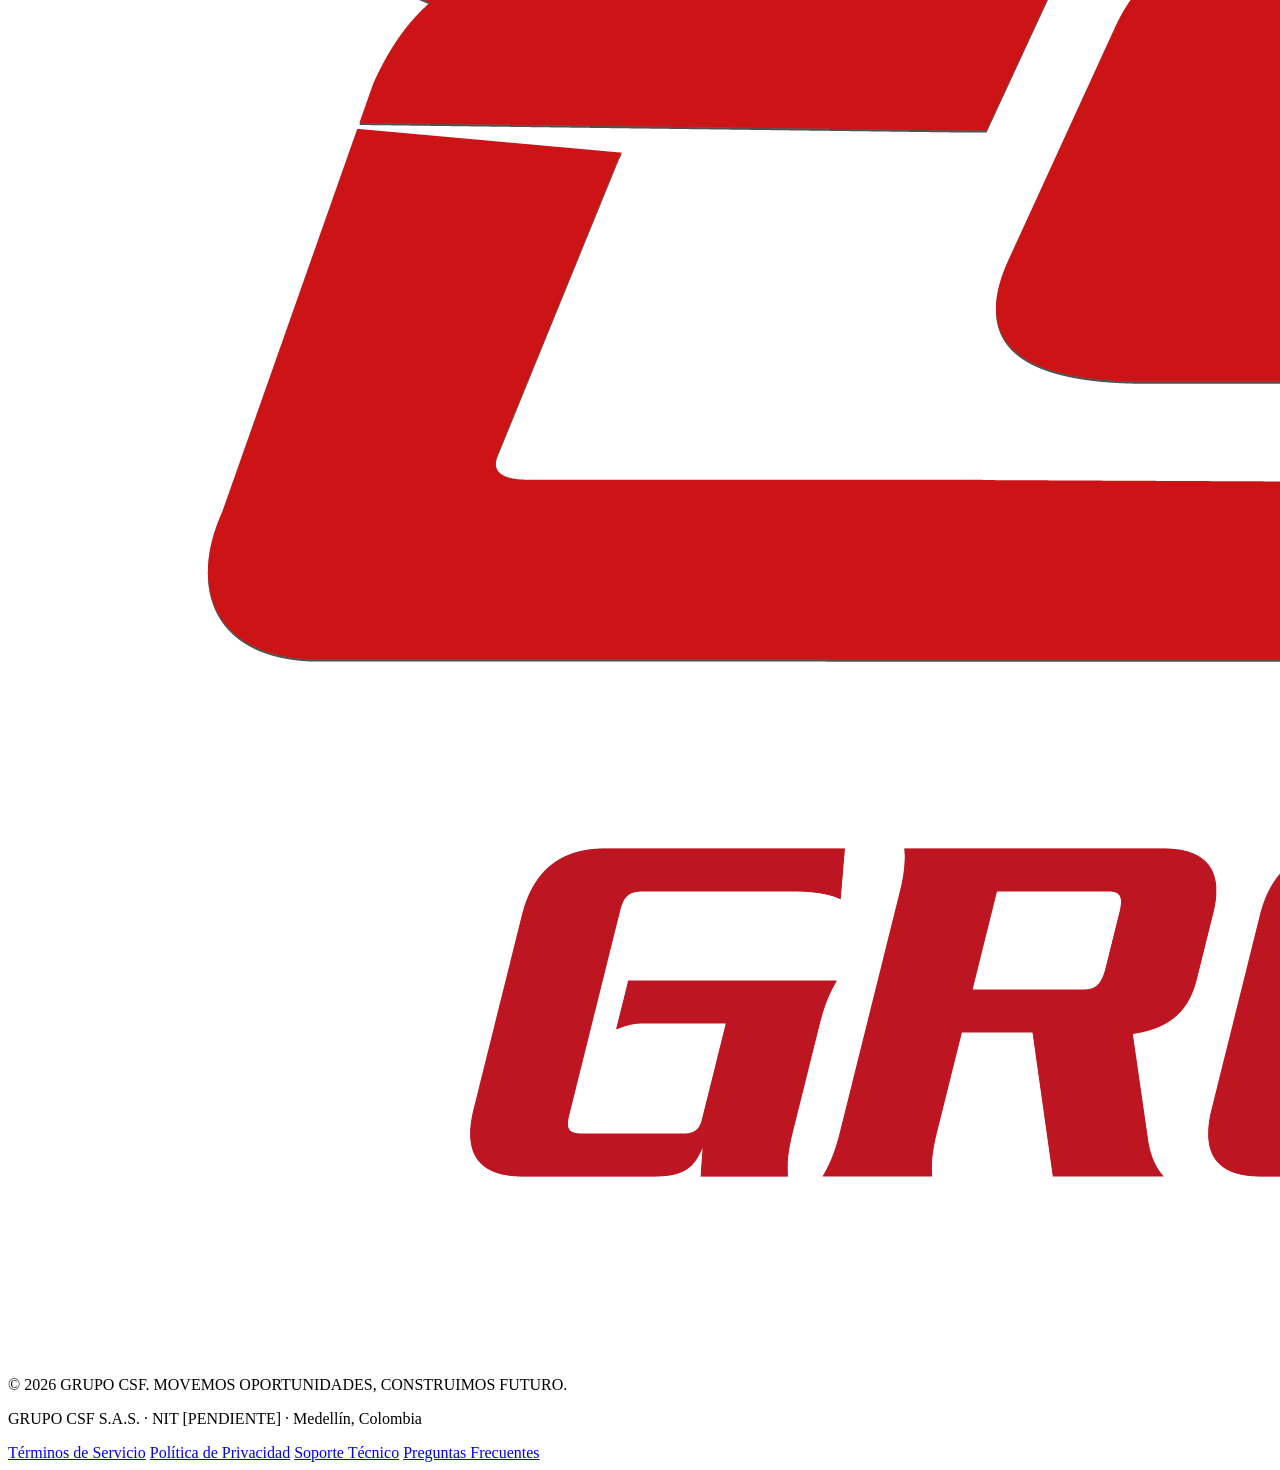
==== commit 084d9934: "client feedback fixes - nav font, colors, contact layout, section order" ====
--- a/contacto.html
+++ b/contacto.html
@@ -174,9 +174,57 @@
 
 <!-- Contact Form Section -->
 <section class="py-14 md:py-section-gap px-mobile-margin md:px-grid-margin max-w-7xl mx-auto">
-<div class="grid grid-cols-1 lg:grid-cols-3 gap-6 md:gap-12">
+<!-- Contact Form -->
+<div class="max-w-[700px] mx-auto">
+<form class="space-y-6 bg-surface-container p-8">
+<div class="grid grid-cols-1 md:grid-cols-2 gap-6">
+<div>
+<label class="block font-body-md text-text-high-emphasis mb-2">Nombre Completo</label>
+<input type="text" class="w-full bg-surface-container-low border border-outline-variant text-text-high-emphasis px-4 py-3 focus:outline-none focus:border-primary transition-colors" placeholder="Tu nombre"/>
+</div>
+<div>
+<label class="block font-body-md text-text-high-emphasis mb-2">Email</label>
+<input type="email" class="w-full bg-surface-container-low border border-outline-variant text-text-high-emphasis px-4 py-3 focus:outline-none focus:border-primary transition-colors" placeholder="tu@email.com"/>
+</div>
+</div>
+
+<div class="grid grid-cols-1 md:grid-cols-2 gap-6">
+<div>
+<label class="block font-body-md text-text-high-emphasis mb-2">Teléfono</label>
+<input type="tel" class="w-full bg-surface-container-low border border-outline-variant text-text-high-emphasis px-4 py-3 focus:outline-none focus:border-primary transition-colors" placeholder="+1 (555) 123-4567"/>
+</div>
+<div>
+<label class="block font-body-md text-text-high-emphasis mb-2">Tipo de Consulta</label>
+<select class="w-full bg-surface-container-low border border-outline-variant text-text-high-emphasis px-4 py-3 focus:outline-none focus:border-primary transition-colors">
+<option value="">Selecciona una opción</option>
+<option value="rental">Reservar una Moto</option>
+<option value="info">Información General</option>
+<option value="corporate">Eventos Corporativos</option>
+<option value="other">Otro</option>
+</select>
+</div>
+</div>
+
+<div>
+<label class="block font-body-md text-text-high-emphasis mb-2">Mensaje</label>
+<textarea class="w-full bg-surface-container-low border border-outline-variant text-text-high-emphasis px-4 py-3 focus:outline-none focus:border-primary transition-colors h-32 resize-none" placeholder="Cuéntanos tu experiencia y qué necesitas..."></textarea>
+</div>
+
+<div class="flex items-center gap-3">
+<input type="checkbox" id="terms" class="w-4 h-4 accent-primary"/>
+<label for="terms" class="font-body-md text-text-low-emphasis">Acepto los términos y política de privacidad</label>
+</div>
+
+<button type="submit" class="w-full bg-primary text-on-primary px-10 py-5 font-cta-text text-cta-text uppercase tracking-widest  transition-all duration-300 hover:shadow-[0_0_20px_rgba(246,18,18,0.6)]">
+Enviar Mensaje
+</button>
+</form>
+</div>
+</section>
+
 <!-- Contact Info -->
-<div class="lg:col-span-1 space-y-6 md:space-y-8">
+<section class="py-14 md:py-section-gap px-mobile-margin md:px-grid-margin max-w-7xl mx-auto">
+<div class="grid grid-cols-1 sm:grid-cols-2 gap-6 md:gap-8">
 <div class="bg-surface-container p-6 md:p-8 border-l-4 border-primary">
 <div class="flex items-center gap-4 mb-4">
 <span class="material-symbols-outlined text-primary text-3xl">location_on</span>
@@ -202,6 +250,7 @@
 <h3 class="font-headline-md text-[26px] md:text-headline-md text-text-high-emphasis break-words">Email</h3>
 <p class="font-body-md text-body-md text-text-low-emphasis break-words">David@CSFrentals.com</p>
 <p class="font-body-md text-body-md text-text-low-emphasis break-words">Alejandro@CSFrentals.com</p>
+<p class="font-body-md text-body-md text-text-low-emphasis break-words">david@grupo-csf.com</p>
 </div>
 </div>
 </div>
@@ -215,54 +264,6 @@
 <p class="font-body-md text-body-md text-text-low-emphasis">Domingo: Cerrado</p>
 </div>
 </div>
-</div>
-</div>
-
-<!-- Contact Form -->
-<div class="lg:col-span-2">
-<form class="space-y-6 bg-surface-container p-8">
-<div class="grid grid-cols-1 md:grid-cols-2 gap-6">
-<div>
-<label class="block font-body-md text-text-high-emphasis mb-2">Nombre Completo</label>
-<input type="text" class="w-full bg-surface-container-low border border-outline-variant text-text-high-emphasis px-4 py-3 focus:outline-none focus:border-primary transition-colors" placeholder="Tu nombre"/>
-</div>
-<div>
-<label class="block font-body-md text-text-high-emphasis mb-2">Email</label>
-<input type="email" class="w-full bg-surface-container-low border border-outline-variant text-text-high-emphasis px-4 py-3 focus:outline-none focus:border-primary transition-colors" placeholder="tu@email.com"/>
-</div>
-</div>
-
-<div class="grid grid-cols-1 md:grid-cols-2 gap-6">
-<div>
-<label class="block font-body-md text-text-high-emphasis mb-2">Teléfono</label>
-<input type="tel" class="w-full bg-surface-container-low border border-outline-variant text-text-high-emphasis px-4 py-3 focus:outline-none focus:border-primary transition-colors" placeholder="+1 (555) 123-4567"/>
-</div>
-<div>
-<label class="block font-body-md text-text-high-emphasis mb-2">Tipo de Consulta</label>
-<select class="w-full bg-surface-container-low border border-outline-variant text-text-high-emphasis px-4 py-3 focus:outline-none focus:border-primary transition-colors">
-<option value="">Selecciona una opción</option>
-<option value="rental">Reservar una Moto</option>
-<option value="info">Información General</option>
-<option value="corporate">Eventos Corporativos</option>
-<option value="other">Otro</option>
-</select>
-</div>
-</div>
-
-<div>
-<label class="block font-body-md text-text-high-emphasis mb-2">Mensaje</label>
-<textarea class="w-full bg-surface-container-low border border-outline-variant text-text-high-emphasis px-4 py-3 focus:outline-none focus:border-primary transition-colors h-32 resize-none" placeholder="Cuéntanos tu experiencia y qué necesitas..."></textarea>
-</div>
-
-<div class="flex items-center gap-3">
-<input type="checkbox" id="terms" class="w-4 h-4 accent-primary"/>
-<label for="terms" class="font-body-md text-text-low-emphasis">Acepto los términos y política de privacidad</label>
-</div>
-
-<button type="submit" class="w-full bg-primary text-on-primary px-10 py-5 font-cta-text text-cta-text uppercase tracking-widest  transition-all duration-300 hover:shadow-[0_0_20px_rgba(246,18,18,0.6)]">
-Enviar Mensaje
-</button>
-</form>
 </div>
 </div>
 </section>
@@ -294,7 +295,7 @@
                 ¿Cuál es el tiempo de respuesta?
                 <span class="material-symbols-outlined text-primary group-open:rotate-180 transition-transform">expand_more</span>
 </summary>
-<p class="font-body-md text-body-md text-text-low-emphasis mt-4 pt-4 border-t border-white/10">Respondemos a todas las consultas dentro de 2 horas durante horario laboral.</p>
+<p class="font-body-md text-body-md text-text-low-emphasis mt-4 pt-4 border-t border-white/10">Respondemos todas las consultas en un plazo máximo de 2 horas durante nuestro horario laboral.</p>
 </details>
 <details class="bg-surface-container p-6 group cursor-pointer border-l-2 border-transparent hover:border-primary transition-colors">
 <summary class="font-cta-text text-cta-text text-text-high-emphasis flex justify-between items-center outline-none">
--- a/styles/global.css
+++ b/styles/global.css
@@ -128,6 +128,11 @@
   }
 }
 
+/* Nav links: match site's Montserrat typography (size/weight unchanged) */
+nav a.font-label-technical {
+  font-family: 'Montserrat', sans-serif;
+}
+
 /* Form Elements */
 input:focus,
 textarea:focus,
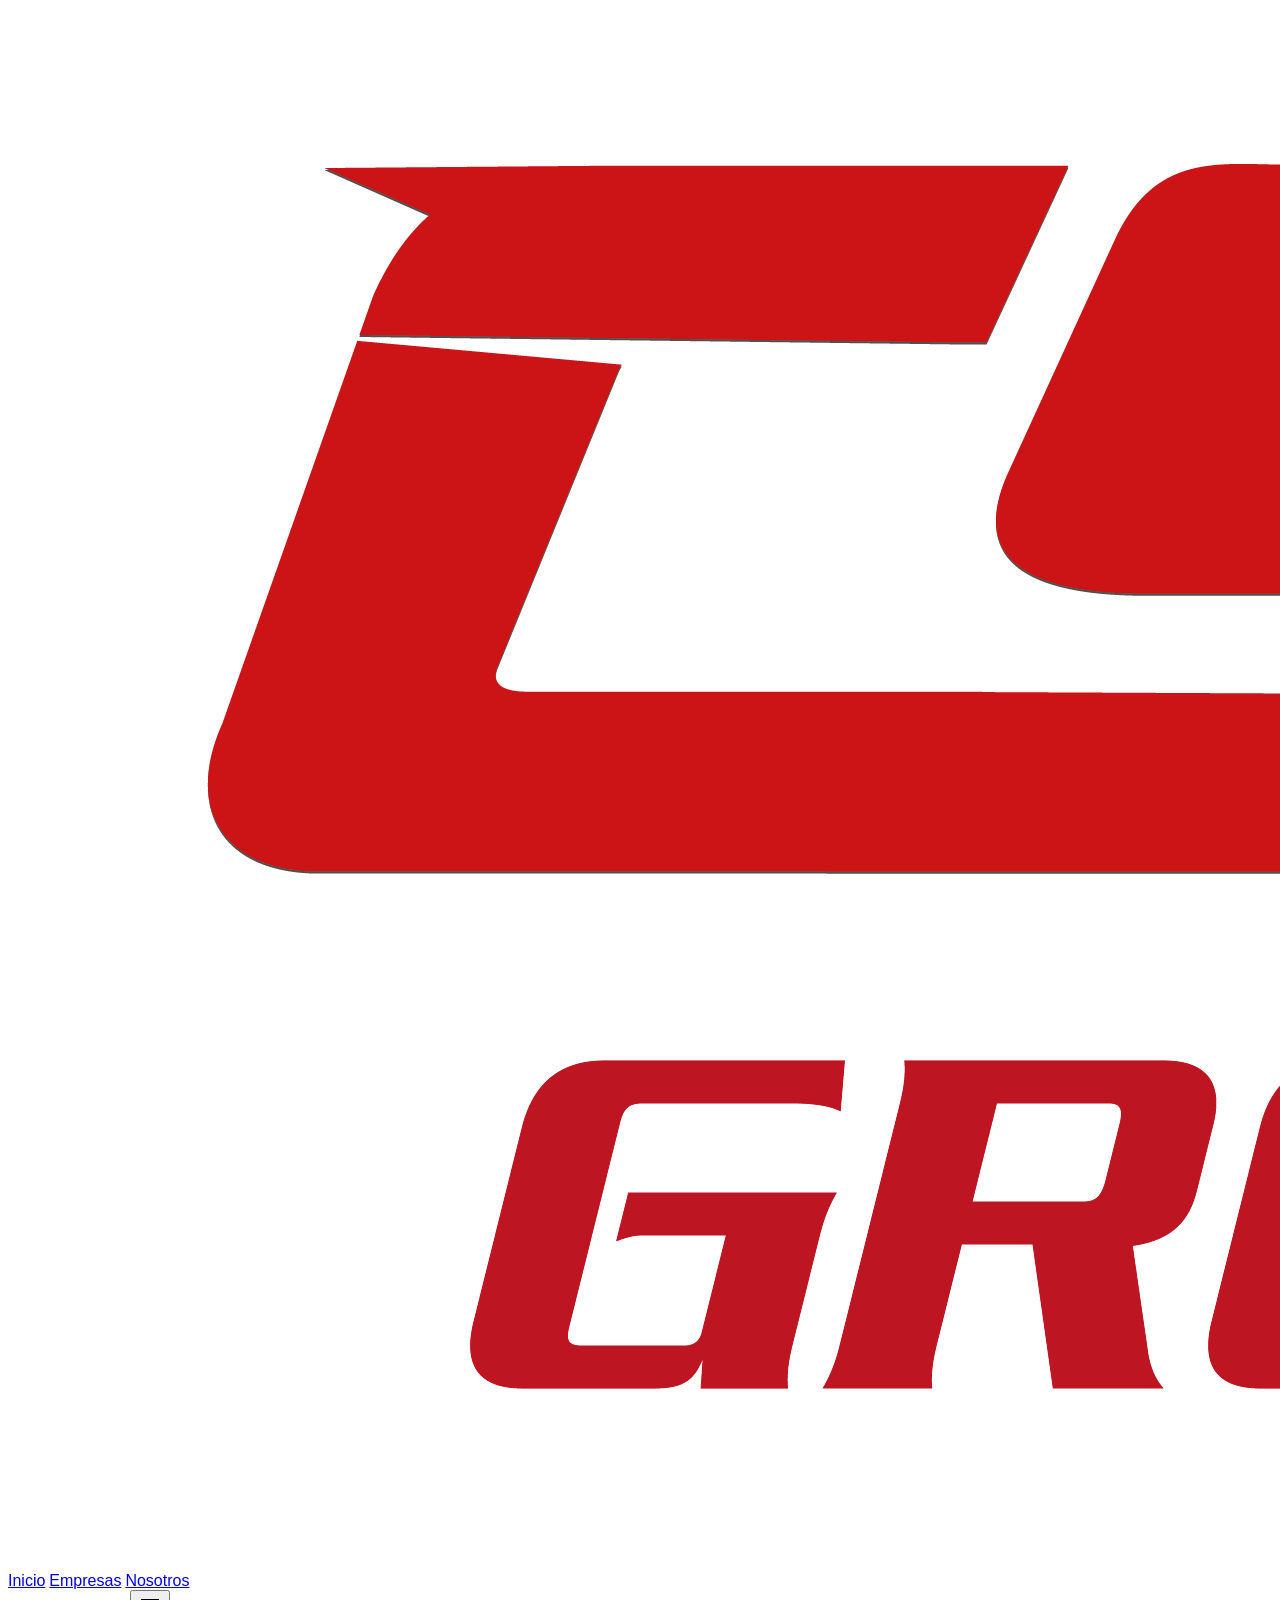
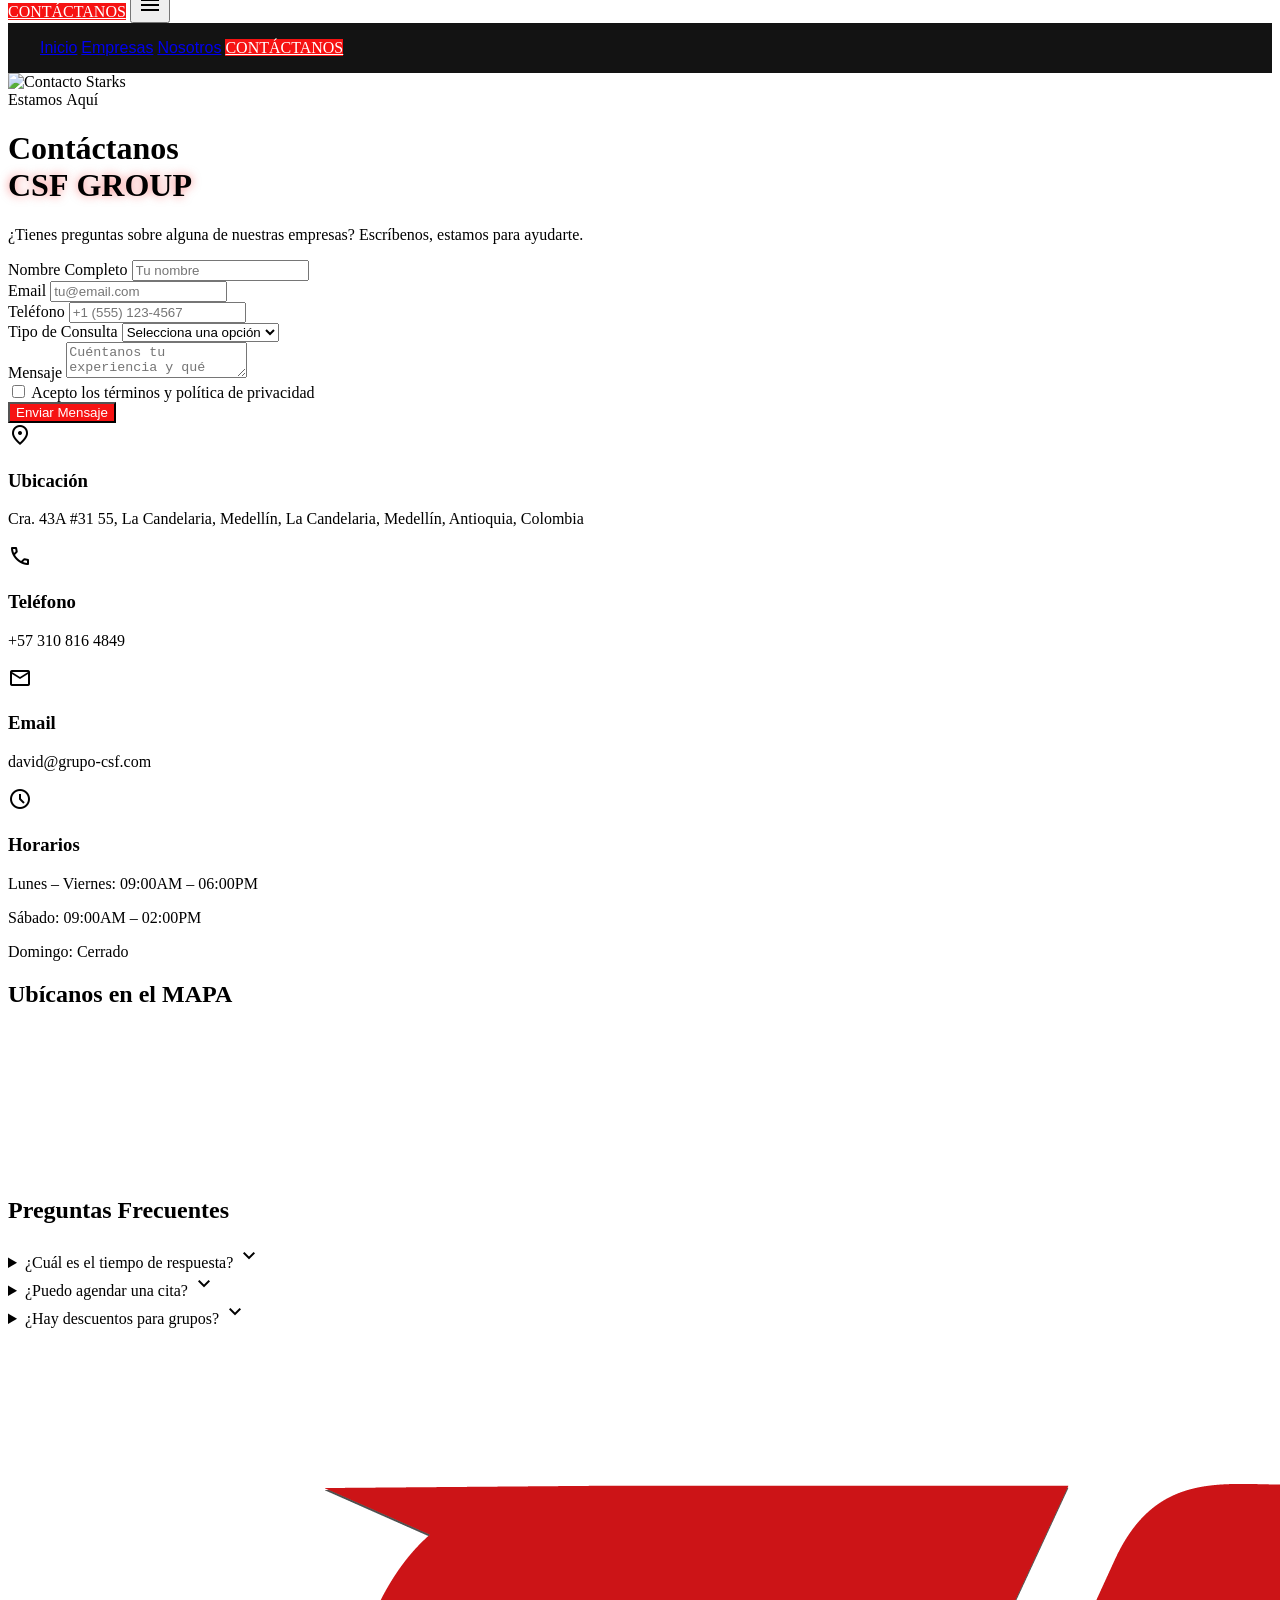
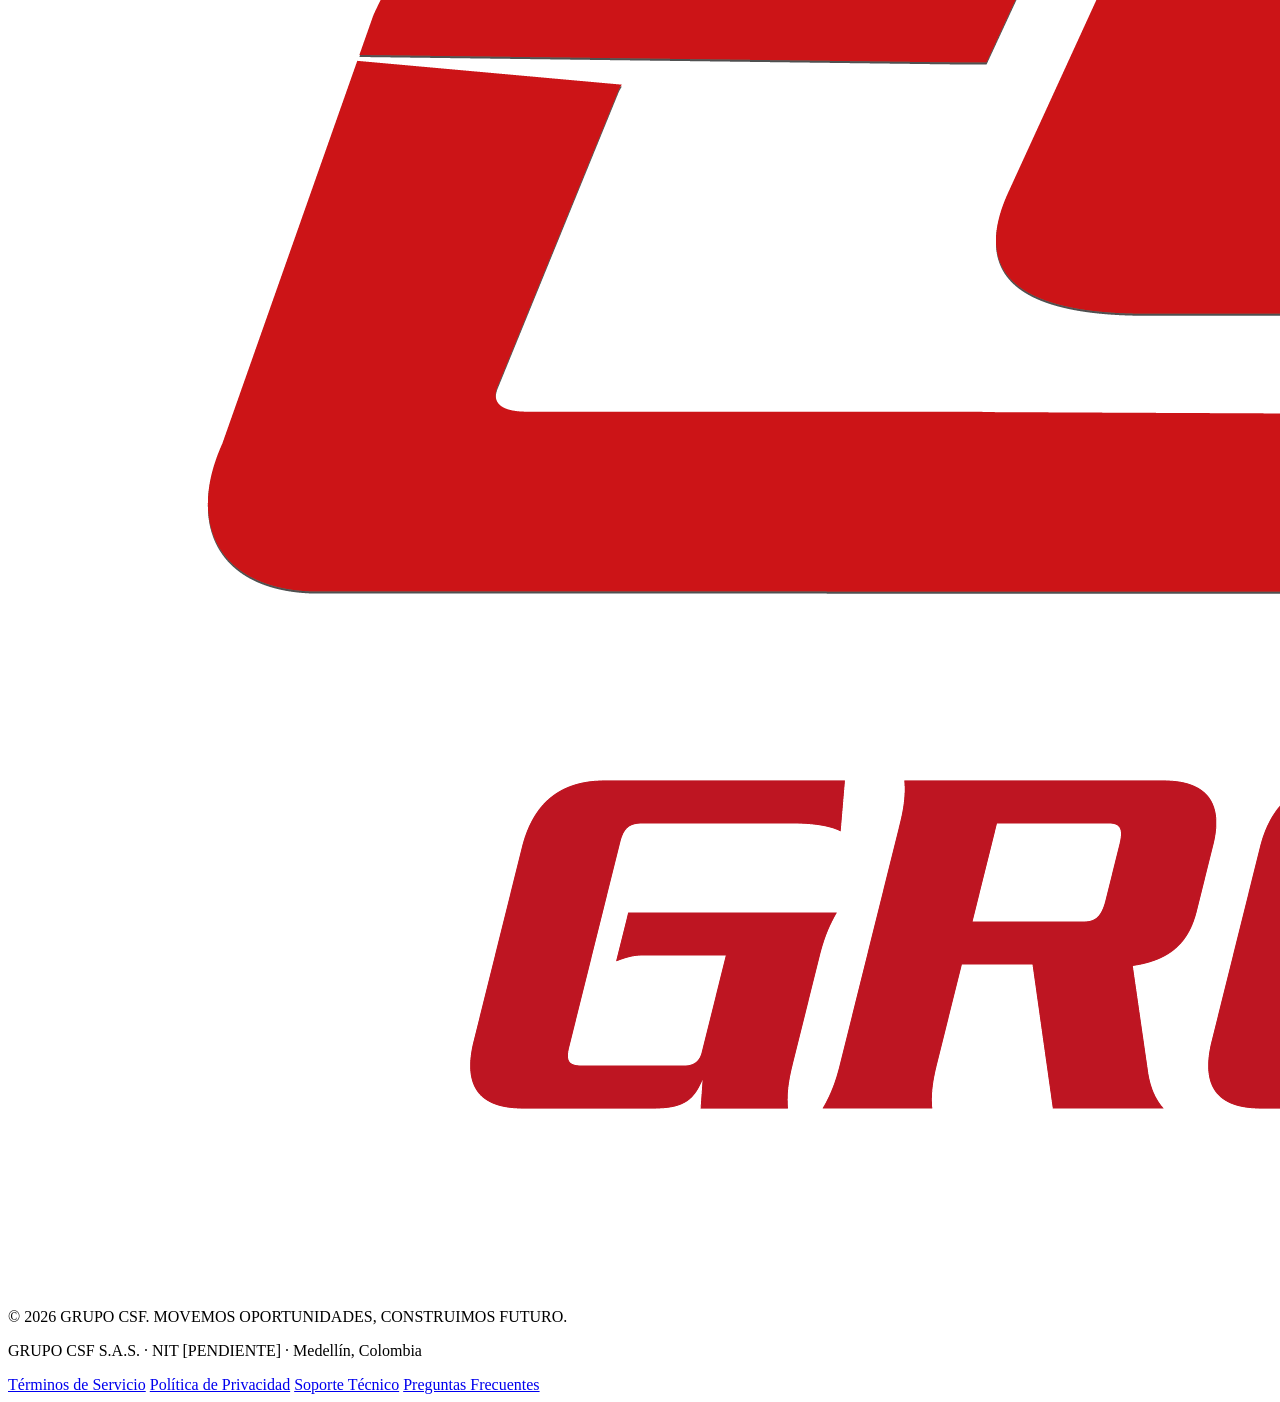
==== commit adaa1db6: "mail update" ====
--- a/contacto.html
+++ b/contacto.html
@@ -248,8 +248,6 @@
 <span class="material-symbols-outlined text-primary text-3xl">mail</span>
 <div class="min-w-0">
 <h3 class="font-headline-md text-[26px] md:text-headline-md text-text-high-emphasis break-words">Email</h3>
-<p class="font-body-md text-body-md text-text-low-emphasis break-words">David@CSFrentals.com</p>
-<p class="font-body-md text-body-md text-text-low-emphasis break-words">Alejandro@CSFrentals.com</p>
 <p class="font-body-md text-body-md text-text-low-emphasis break-words">david@grupo-csf.com</p>
 </div>
 </div>
--- a/styles/global.css
+++ b/styles/global.css
@@ -144,7 +144,9 @@
 .logoloop {
   position: relative;
   width: 100%;
-  overflow: hidden;
+  overflow-x: hidden;
+  overflow-y: visible;
+  padding: 12px 0;
   --logoloop-gap: 64px;
   --logoloop-logoHeight: 64px;
   mask-image: linear-gradient(to right, transparent 0%, black 10%, black 90%, transparent 100%);
@@ -171,11 +173,23 @@
   margin-right: var(--logoloop-gap);
   display: flex;
   align-items: center;
+  justify-content: center;
+  height: var(--logoloop-logoHeight);
+  width: calc(var(--logoloop-logoHeight) * 2.6);
+}
+
+.logoloop__item a {
+  display: flex;
+  align-items: center;
+  justify-content: center;
+  height: 100%;
+  width: 100%;
 }
 
 .logoloop__item img {
-  height: var(--logoloop-logoHeight);
-  width: auto;
+  height: 100%;
+  width: 100%;
+  max-height: var(--logoloop-logoHeight);
   display: block;
   object-fit: contain;
   opacity: 0.6;
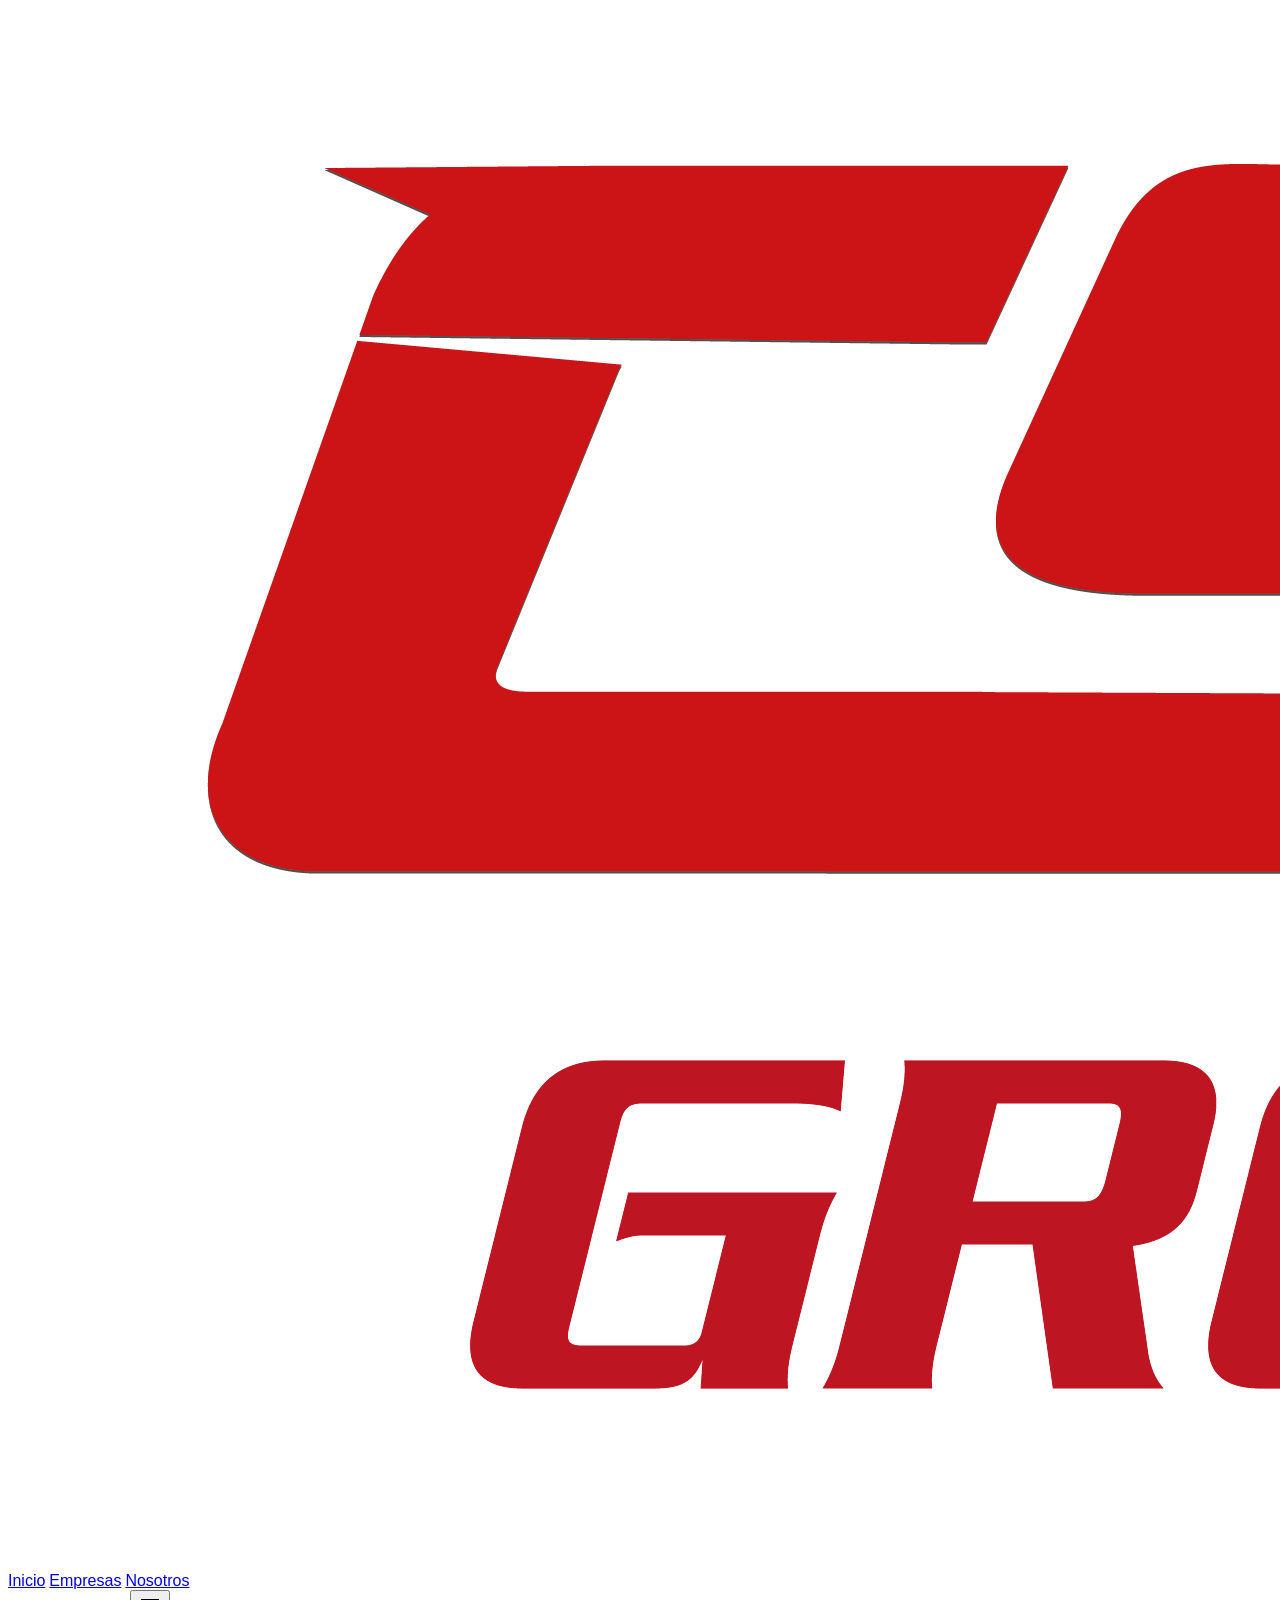
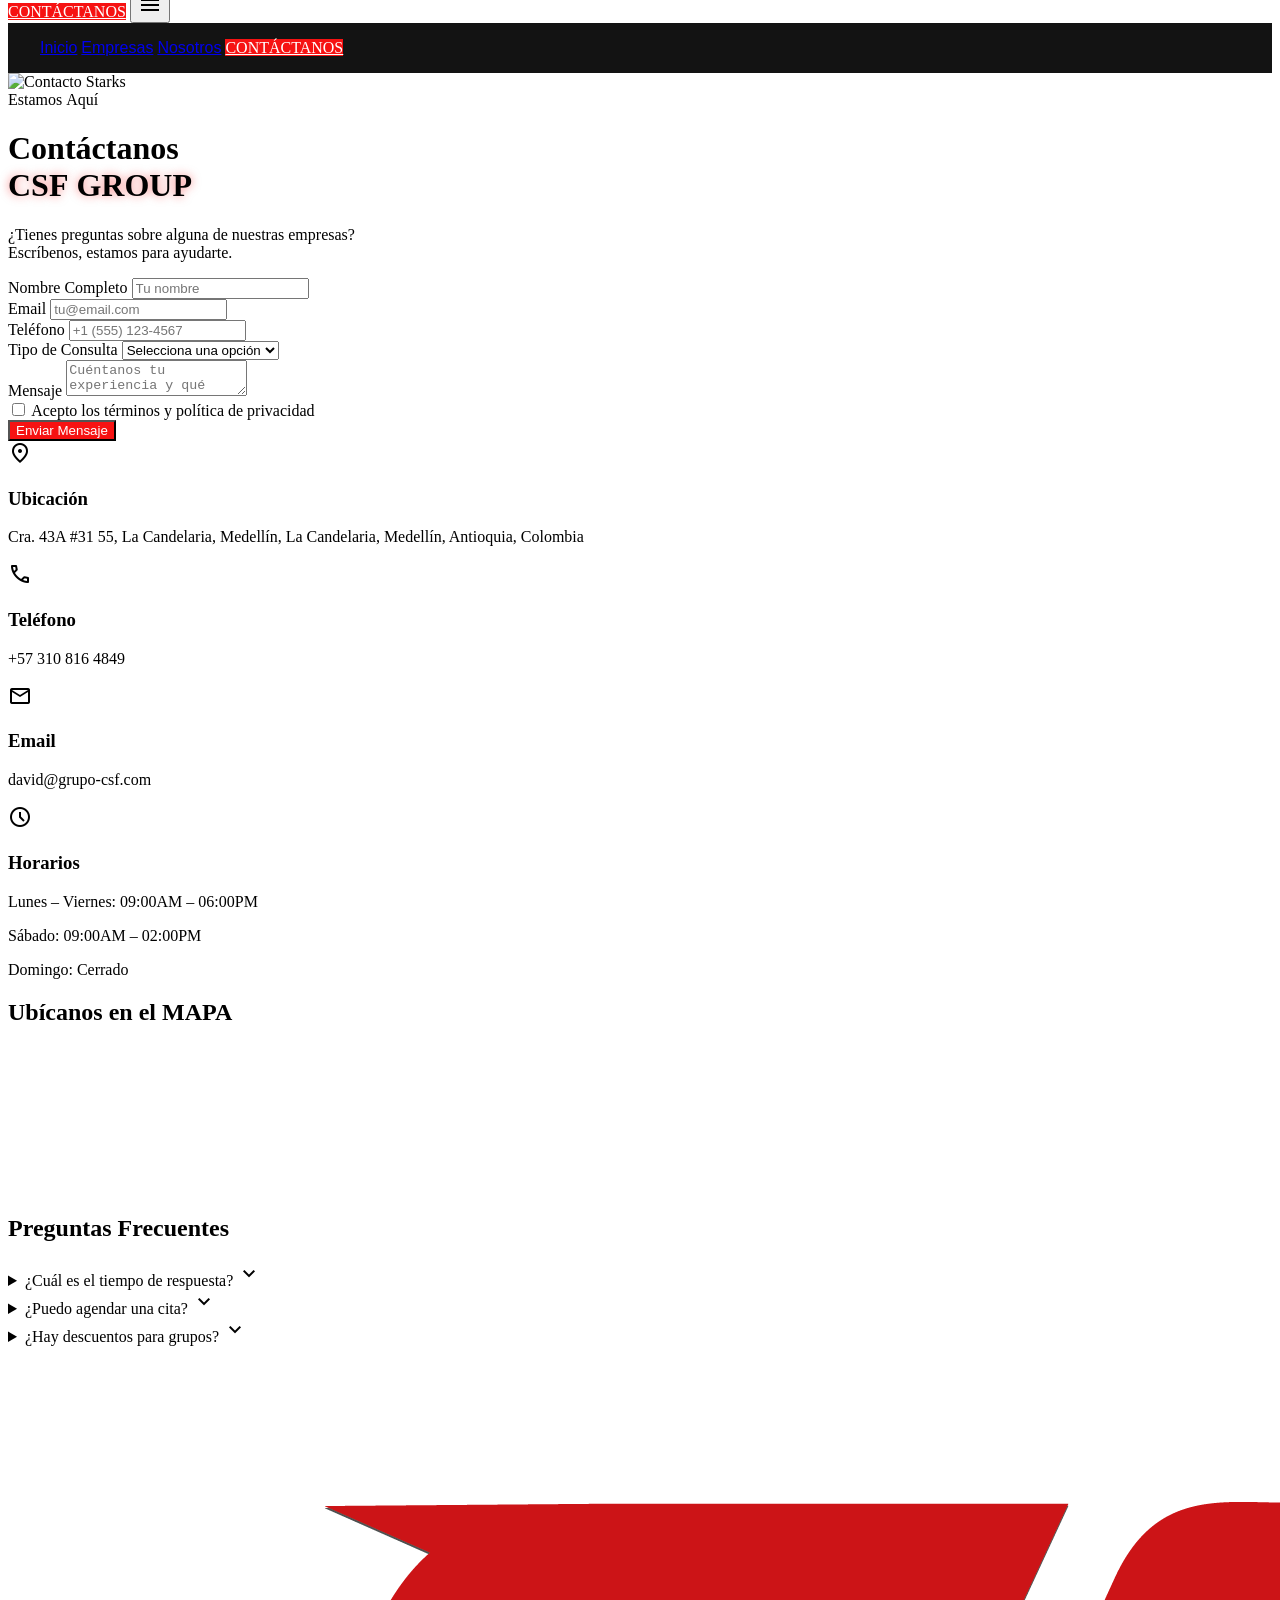
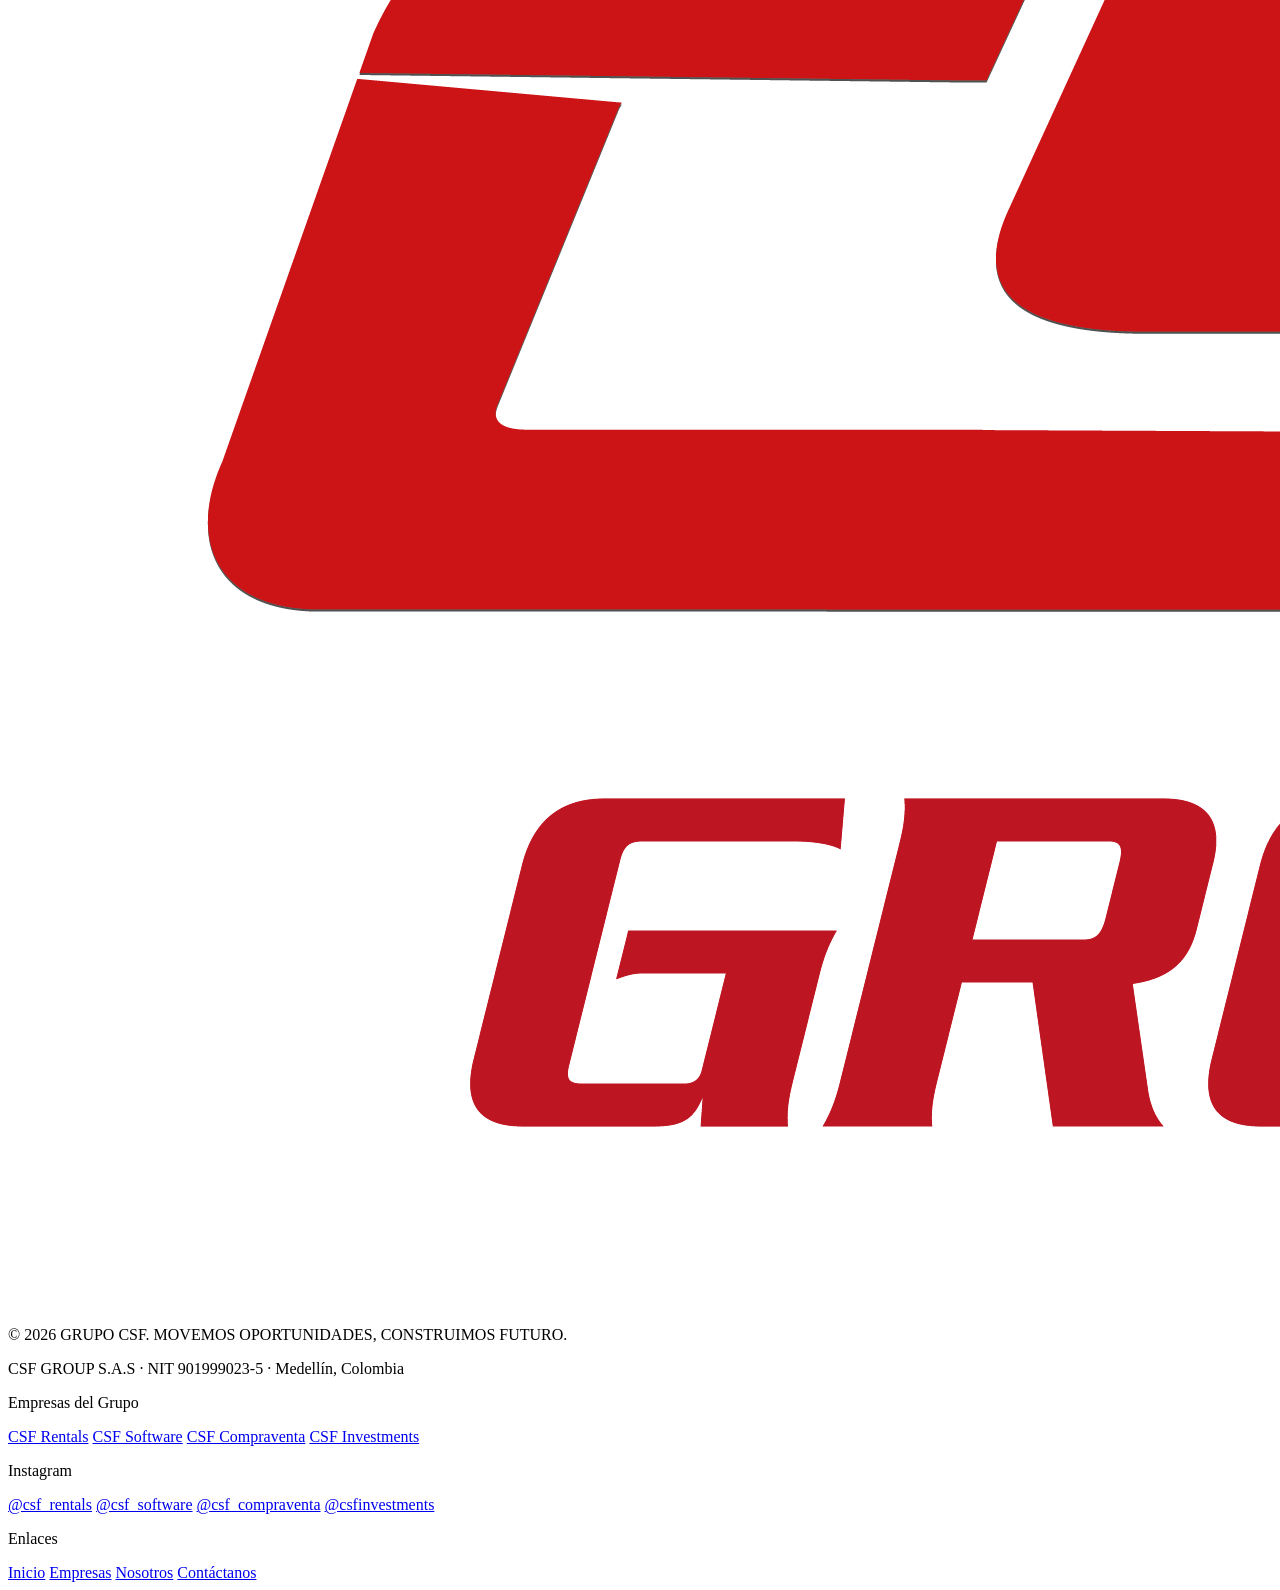
==== commit 50f3303c: "client adjustmens 2" ====
--- a/contacto.html
+++ b/contacto.html
@@ -3,7 +3,8 @@
 <html class="dark" lang="es"><head>
 <meta charset="utf-8"/>
 <meta content="width=device-width, initial-scale=1.0" name="viewport"/>
-<title>Starks | Contacto - Renta de Motocicletas de Alto Rendimiento</title>
+<title>CSF Group | Contacto</title>
+<link href="img/csfgrouplogo.png" rel="icon" type="image/png"/>
 <script src="https://cdn.tailwindcss.com?plugins=forms,container-queries"></script>
 <link href="https://fonts.googleapis.com" rel="preconnect"/>
 <link crossorigin="" href="https://fonts.gstatic.com" rel="preconnect"/>
@@ -156,7 +157,7 @@
 </nav>
 
 <!-- Hero Section -->
-<header class="relative min-h-[48vh] md:min-h-[60vh] flex items-center justify-center overflow-hidden" id="contacto">
+<header class="relative min-h-[38vh] md:min-h-[46vh] flex items-center justify-center overflow-hidden" id="contacto">
 <div class="absolute inset-0 z-0">
 <img alt="Contacto Starks" class="w-full h-full object-cover object-center opacity-50" src="https://lh3.googleusercontent.com/aida-public/[base64]"/>
 <div class="absolute inset-0 bg-gradient-to-t from-background via-background/80 to-transparent"></div>
@@ -166,14 +167,14 @@
 <div class="flex flex-col items-center w-full md:w-fit mx-auto">
 <span class="font-label-technical text-label-technical text-primary uppercase blur-text"><span class="blur-word">Estamos</span> <span class="blur-word">Aquí</span></span>
 <span class="w-1/2 h-px bg-primary my-3"></span>
-<h1 class="font-display-xl-mobile md:font-display-xl text-[32px] md:text-display-xl font-black tracking-tight md:tracking-normal text-text-high-emphasis uppercase italic leading-tight md:leading-none blur-text"><span class="blur-word">Contáctanos</span><br/><span class="text-primary text-glow"><span class="blur-word">CSF</span> <span class="blur-word">GROUP</span></span></h1>
-</div>
-<p class="font-body-lg text-body-md md:text-body-lg text-text-low-emphasis max-w-2xl mt-8 mx-auto blur-text blur-text--bottom"><span class="blur-word">¿Tienes</span> <span class="blur-word">preguntas</span> <span class="blur-word">sobre</span> <span class="blur-word">alguna</span> <span class="blur-word">de</span> <span class="blur-word">nuestras</span> <span class="blur-word">empresas?</span> <span class="blur-word">Escríbenos,</span> <span class="blur-word">estamos</span> <span class="blur-word">para</span> <span class="blur-word">ayudarte.</span></p>
+<h1 class="font-display-xl-mobile md:font-display-xl text-[32px] md:text-[48px] font-black tracking-tight md:tracking-normal text-text-high-emphasis uppercase italic leading-tight md:leading-none blur-text"><span class="blur-word">Contáctanos</span><br/><span class="text-primary text-glow"><span class="blur-word">CSF</span> <span class="blur-word">GROUP</span></span></h1>
+</div>
+<p class="font-body-lg text-body-md md:text-body-lg text-text-low-emphasis max-w-2xl mt-8 mx-auto blur-text blur-text--bottom"><span class="blur-word">¿Tienes</span> <span class="blur-word">preguntas</span> <span class="blur-word">sobre</span> <span class="blur-word">alguna</span> <span class="blur-word">de</span> <span class="blur-word">nuestras</span> <span class="blur-word">empresas?</span><br class="hidden md:block"/> <span class="blur-word">Escríbenos,</span> <span class="blur-word">estamos</span> <span class="blur-word">para</span> <span class="blur-word">ayudarte.</span></p>
 </div>
 </header>
 
 <!-- Contact Form Section -->
-<section class="py-14 md:py-section-gap px-mobile-margin md:px-grid-margin max-w-7xl mx-auto">
+<section class="pt-4 pb-14 md:pt-8 md:pb-section-gap px-mobile-margin md:px-grid-margin max-w-7xl mx-auto">
 <!-- Contact Form -->
 <div class="max-w-[700px] mx-auto">
 <form class="space-y-6 bg-surface-container p-8">
@@ -313,17 +314,34 @@
 </section>
 
 <!-- Footer -->
-<footer class="bg-surface-container-lowest dark:bg-surface-container-lowest full-width bottom-0 bg-surface-container-high border-t border-white/5 flat no shadows flex flex-col md:flex-row justify-between items-center py-12 px-grid-margin gap-content-stack w-full mt-8 md:mt-section-gap">
+<footer class="bg-surface-container-lowest dark:bg-surface-container-lowest full-width bottom-0 bg-surface-container-high border-t border-white/5 flat no shadows w-full mt-8 md:mt-section-gap">
+<div class="flex flex-col md:flex-row justify-between items-center md:items-start py-12 px-grid-margin gap-content-stack w-full">
 <div class="flex flex-col items-center md:items-start gap-4">
 <img alt="Grupo CSF" class="h-20 w-auto object-contain" src="./img/csfgrouplogo.png"/>
-<p class="font-label-technical text-label-technical text-on-surface-variant">© 2026 GRUPO CSF. MOVEMOS OPORTUNIDADES, CONSTRUIMOS FUTURO.</p>
-<p class="font-label-technical text-label-technical text-on-surface-variant/70 text-xs">GRUPO CSF S.A.S. · NIT [PENDIENTE] · Medellín, Colombia</p>
-</div>
-<div class="flex flex-wrap justify-center gap-6">
-<a class="font-label-technical text-label-technical text-on-surface-variant hover:text-tertiary transition-all duration-200" href="#">Términos de Servicio</a>
-<a class="font-label-technical text-label-technical text-on-surface-variant hover:text-tertiary transition-all duration-200" href="#">Política de Privacidad</a>
-<a class="font-label-technical text-label-technical text-on-surface-variant hover:text-tertiary transition-all duration-200" href="#">Soporte Técnico</a>
-<a class="font-label-technical text-label-technical text-on-surface-variant hover:text-tertiary transition-all duration-200" href="#">Preguntas Frecuentes</a>
+<p class="font-body-md font-normal text-sm text-on-surface-variant">© 2026 GRUPO CSF. MOVEMOS OPORTUNIDADES, CONSTRUIMOS FUTURO.</p>
+<p class="font-body-md font-normal text-on-surface-variant/70 text-xs">CSF GROUP S.A.S · NIT 901999023-5 · Medellín, Colombia</p>
+</div>
+<div class="flex flex-col items-center md:items-start gap-3">
+<p class="font-cta-text text-cta-text text-primary uppercase tracking-widest text-xs">Empresas del Grupo</p>
+<a class="font-body-md font-normal text-sm text-on-surface-variant hover:text-tertiary transition-all duration-200" href="https://csfrentals.com" rel="noopener" target="_blank">CSF Rentals</a>
+<a class="font-body-md font-normal text-sm text-on-surface-variant hover:text-tertiary transition-all duration-200" href="https://csfsoftware.com" rel="noopener" target="_blank">CSF Software</a>
+<a class="font-body-md font-normal text-sm text-on-surface-variant hover:text-tertiary transition-all duration-200" href="https://csfcompraventa.com" rel="noopener" target="_blank">CSF Compraventa</a>
+<a class="font-body-md font-normal text-sm text-on-surface-variant hover:text-tertiary transition-all duration-200" href="https://csf-investments.com" rel="noopener" target="_blank">CSF Investments</a>
+</div>
+<div class="flex flex-col items-center md:items-start gap-3">
+<p class="font-cta-text text-cta-text text-primary uppercase tracking-widest text-xs">Instagram</p>
+<a class="font-body-md font-normal text-sm text-on-surface-variant hover:text-tertiary transition-all duration-200" href="https://www.instagram.com/csf_rentals/?hl=es" rel="noopener" target="_blank">@csf_rentals</a>
+<a class="font-body-md font-normal text-sm text-on-surface-variant hover:text-tertiary transition-all duration-200" href="https://www.instagram.com/csf_software/" rel="noopener" target="_blank">@csf_software</a>
+<a class="font-body-md font-normal text-sm text-on-surface-variant hover:text-tertiary transition-all duration-200" href="https://www.instagram.com/csf_compraventa/" rel="noopener" target="_blank">@csf_compraventa</a>
+<a class="font-body-md font-normal text-sm text-on-surface-variant hover:text-tertiary transition-all duration-200" href="https://instagram.com/csfinvestments" rel="noopener" target="_blank">@csfinvestments</a>
+</div>
+<div class="flex flex-col items-center md:items-start gap-3">
+<p class="font-cta-text text-cta-text text-primary uppercase tracking-widest text-xs">Enlaces</p>
+<a class="font-body-md font-normal text-sm text-on-surface-variant hover:text-tertiary transition-all duration-200" href="./index.html">Inicio</a>
+<a class="font-body-md font-normal text-sm text-on-surface-variant hover:text-tertiary transition-all duration-200" href="./index.html#empresas">Empresas</a>
+<a class="font-body-md font-normal text-sm text-on-surface-variant hover:text-tertiary transition-all duration-200" href="./nosotros.html">Nosotros</a>
+<a class="font-body-md font-normal text-sm text-on-surface-variant hover:text-tertiary transition-all duration-200" href="./contacto.html">Contáctanos</a>
+</div>
 </div>
 </footer>
 </body></html>
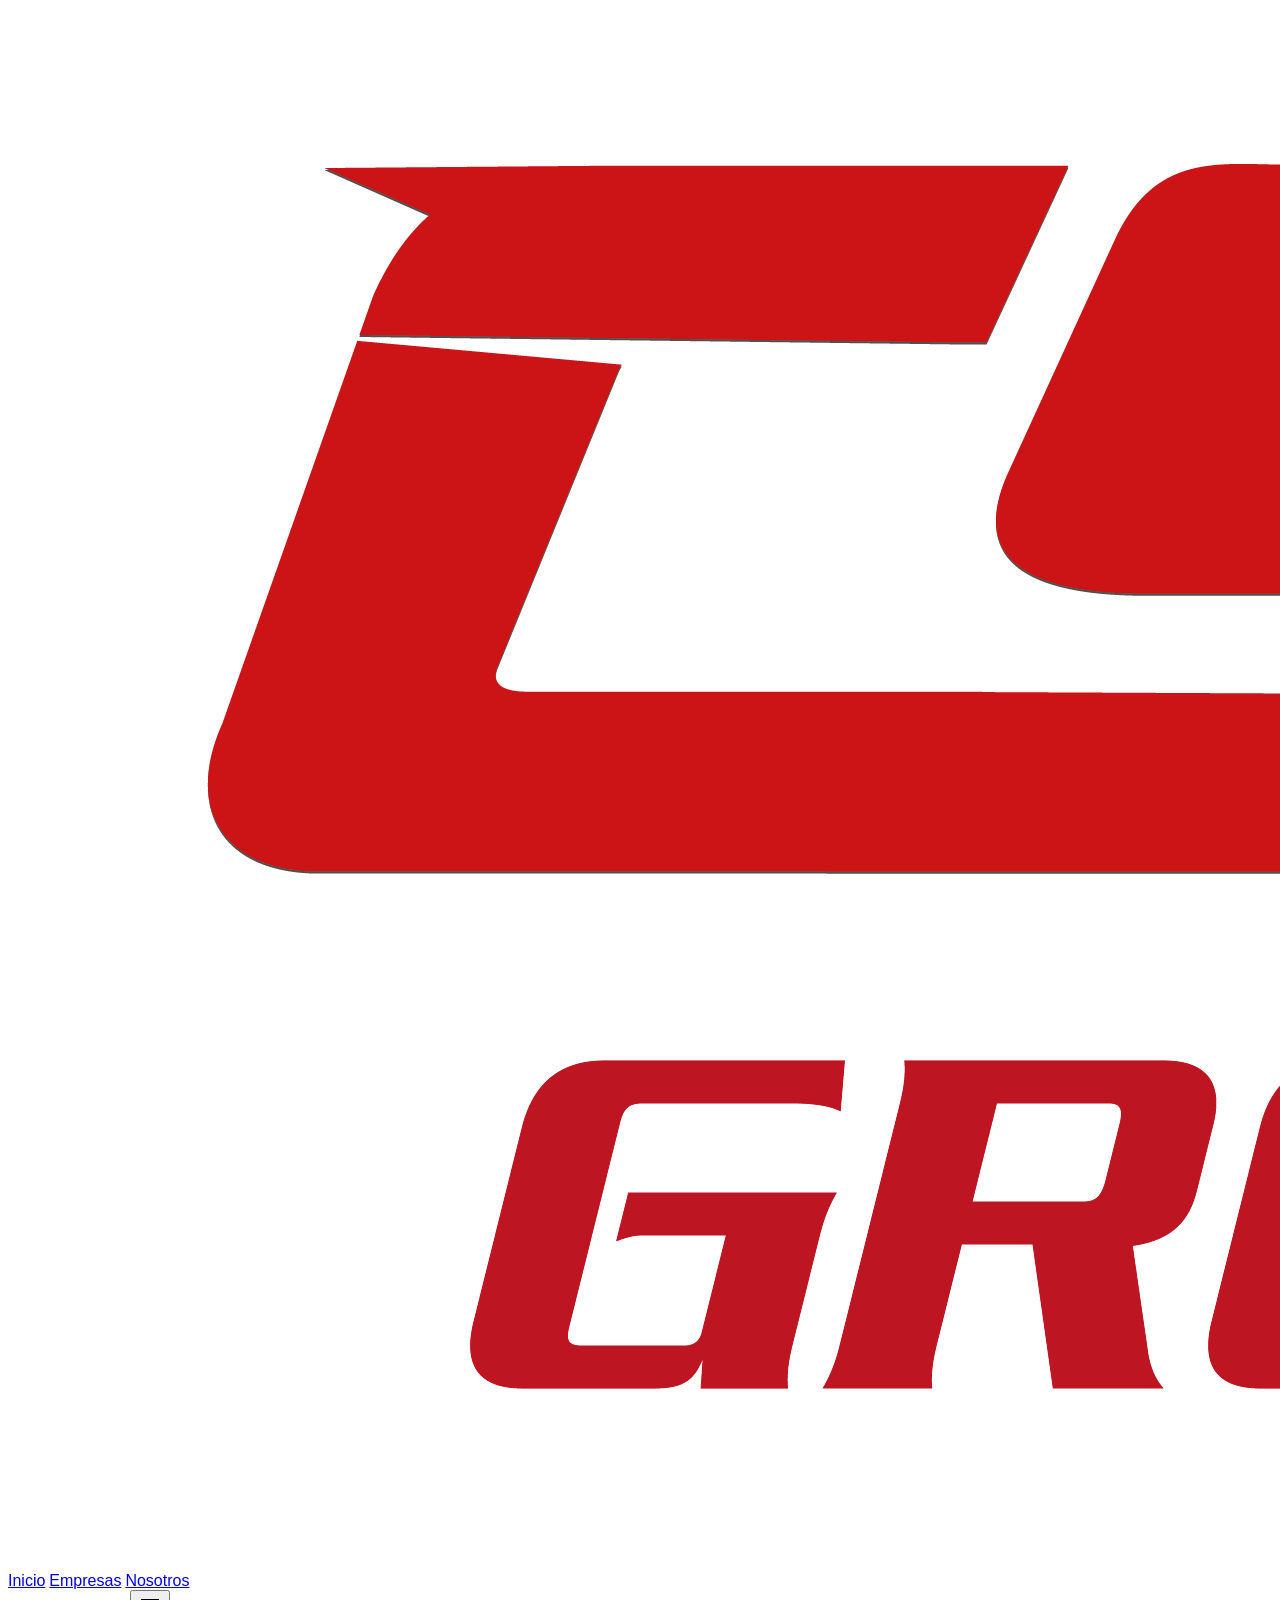
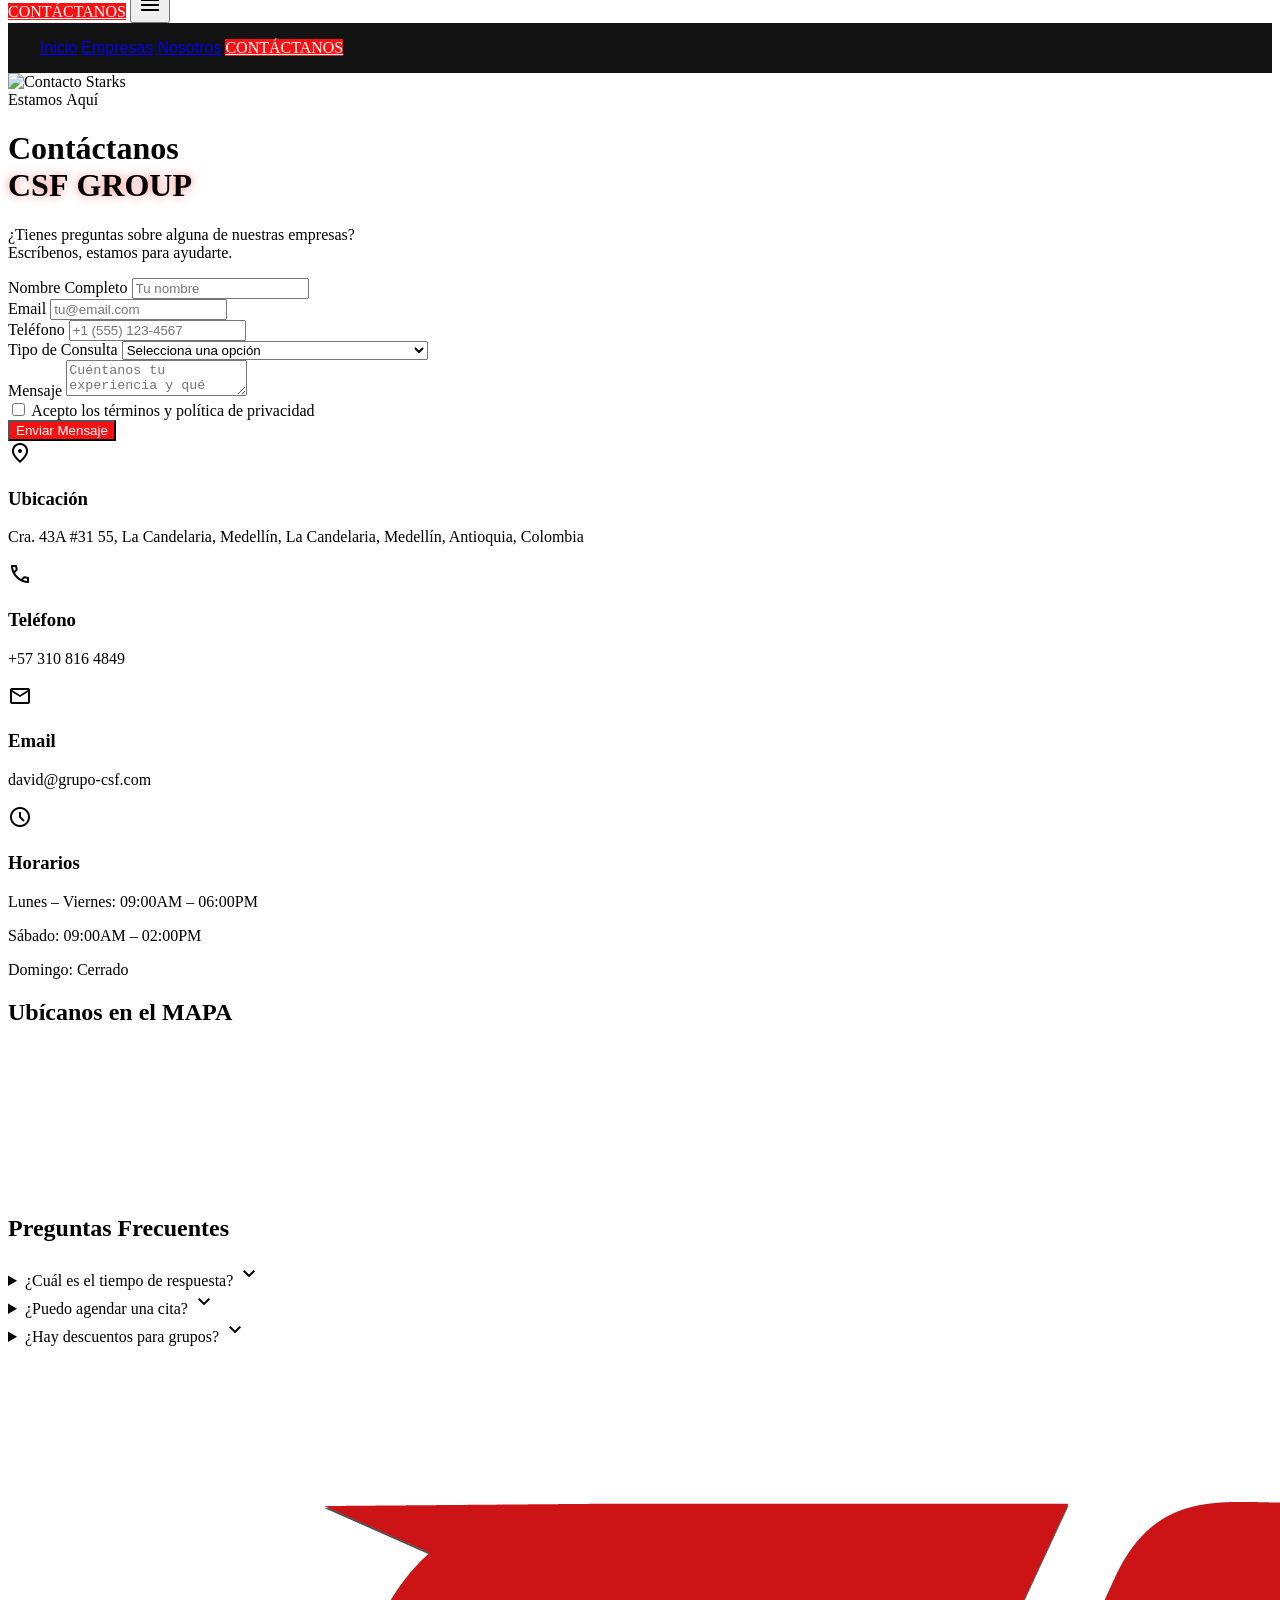
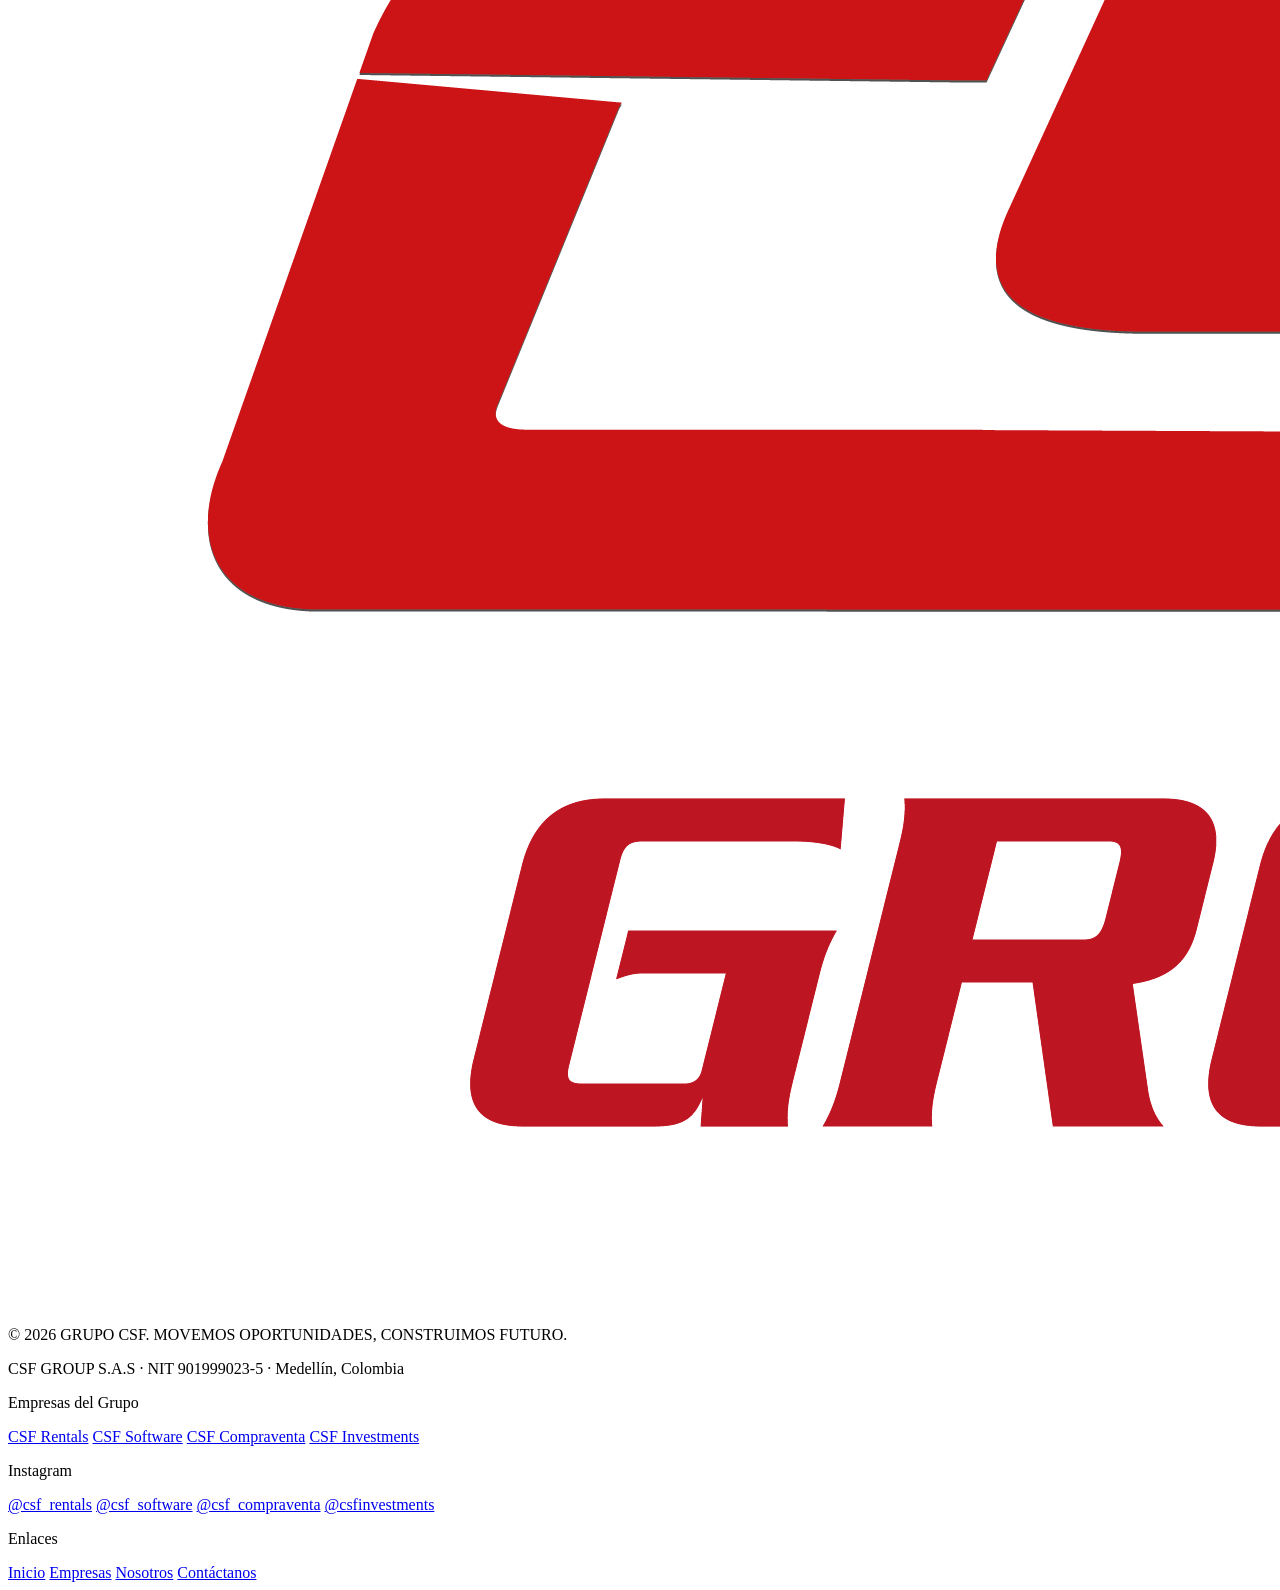
==== commit 3269f606: "add emailjs contact form integration" ====
--- a/contacto.html
+++ b/contacto.html
@@ -131,6 +131,8 @@
             }
         }
     </script>
+<script src="https://cdn.jsdelivr.net/npm/@emailjs/browser@4/dist/email.min.js"></script>
+<script>emailjs.init("6yTaIAeJb_XTaL6Q5")</script>
 </head>
 <body class="bg-background text-on-surface font-body-md antialiased overflow-x-hidden selection:bg-primary selection:text-on-primary">
 <script src="./components/header.js"></script>
@@ -177,38 +179,39 @@
 <section class="pt-4 pb-14 md:pt-8 md:pb-section-gap px-mobile-margin md:px-grid-margin max-w-7xl mx-auto">
 <!-- Contact Form -->
 <div class="max-w-[700px] mx-auto">
-<form class="space-y-6 bg-surface-container p-8">
+<form class="space-y-6 bg-surface-container p-8" id="contact-form">
 <div class="grid grid-cols-1 md:grid-cols-2 gap-6">
 <div>
 <label class="block font-body-md text-text-high-emphasis mb-2">Nombre Completo</label>
-<input type="text" class="w-full bg-surface-container-low border border-outline-variant text-text-high-emphasis px-4 py-3 focus:outline-none focus:border-primary transition-colors" placeholder="Tu nombre"/>
+<input type="text" name="nombre" class="w-full bg-surface-container-low border border-outline-variant text-text-high-emphasis px-4 py-3 focus:outline-none focus:border-primary transition-colors" placeholder="Tu nombre"/>
 </div>
 <div>
 <label class="block font-body-md text-text-high-emphasis mb-2">Email</label>
-<input type="email" class="w-full bg-surface-container-low border border-outline-variant text-text-high-emphasis px-4 py-3 focus:outline-none focus:border-primary transition-colors" placeholder="tu@email.com"/>
+<input type="email" name="email" class="w-full bg-surface-container-low border border-outline-variant text-text-high-emphasis px-4 py-3 focus:outline-none focus:border-primary transition-colors" placeholder="tu@email.com"/>
 </div>
 </div>
 
 <div class="grid grid-cols-1 md:grid-cols-2 gap-6">
 <div>
 <label class="block font-body-md text-text-high-emphasis mb-2">Teléfono</label>
-<input type="tel" class="w-full bg-surface-container-low border border-outline-variant text-text-high-emphasis px-4 py-3 focus:outline-none focus:border-primary transition-colors" placeholder="+1 (555) 123-4567"/>
+<input type="tel" name="telefono" class="w-full bg-surface-container-low border border-outline-variant text-text-high-emphasis px-4 py-3 focus:outline-none focus:border-primary transition-colors" placeholder="+1 (555) 123-4567"/>
 </div>
 <div>
 <label class="block font-body-md text-text-high-emphasis mb-2">Tipo de Consulta</label>
-<select class="w-full bg-surface-container-low border border-outline-variant text-text-high-emphasis px-4 py-3 focus:outline-none focus:border-primary transition-colors">
+<select name="tipo_consulta" class="w-full bg-surface-container-low border border-outline-variant text-text-high-emphasis px-4 py-3 focus:outline-none focus:border-primary transition-colors">
 <option value="">Selecciona una opción</option>
-<option value="rental">Reservar una Moto</option>
-<option value="info">Información General</option>
-<option value="corporate">Eventos Corporativos</option>
-<option value="other">Otro</option>
+<option value="CSF Rentals — Alquiler de motos">CSF Rentals — Alquiler de motos</option>
+<option value="CSF Software — Soluciones tecnológicas">CSF Software — Soluciones tecnológicas</option>
+<option value="CSF Compraventa — Compra y venta de motos">CSF Compraventa — Compra y venta de motos</option>
+<option value="CSF Investments — Inversión en inmuebles">CSF Investments — Inversión en inmuebles</option>
+<option value="Información general del grupo">Información general del grupo</option>
 </select>
 </div>
 </div>
 
 <div>
 <label class="block font-body-md text-text-high-emphasis mb-2">Mensaje</label>
-<textarea class="w-full bg-surface-container-low border border-outline-variant text-text-high-emphasis px-4 py-3 focus:outline-none focus:border-primary transition-colors h-32 resize-none" placeholder="Cuéntanos tu experiencia y qué necesitas..."></textarea>
+<textarea name="mensaje" class="w-full bg-surface-container-low border border-outline-variant text-text-high-emphasis px-4 py-3 focus:outline-none focus:border-primary transition-colors h-32 resize-none" placeholder="Cuéntanos tu experiencia y qué necesitas..."></textarea>
 </div>
 
 <div class="flex items-center gap-3">
@@ -344,4 +347,34 @@
 </div>
 </div>
 </footer>
+<script>
+document.getElementById('contact-form')
+  .addEventListener('submit', function(e) {
+    e.preventDefault();
+
+    const checkbox = document.querySelector('input[type="checkbox"]');
+    if (!checkbox.checked) {
+      alert('Debes aceptar los términos y política de privacidad');
+      return;
+    }
+
+    const btn = this.querySelector('button[type="submit"]');
+    btn.textContent = 'ENVIANDO...';
+    btn.disabled = true;
+
+    emailjs.sendForm(
+      'service_imk06ii',
+      'template_7k28i05',
+      '#contact-form'
+    ).then(() => {
+      btn.textContent = 'MENSAJE ENVIADO ✓';
+      btn.style.background = '#1a1a1a';
+      btn.style.border = '1px solid #F61212';
+      this.reset();
+    }).catch(() => {
+      btn.textContent = 'ERROR — INTENTA DE NUEVO';
+      btn.disabled = false;
+    });
+});
+</script>
 </body></html>
